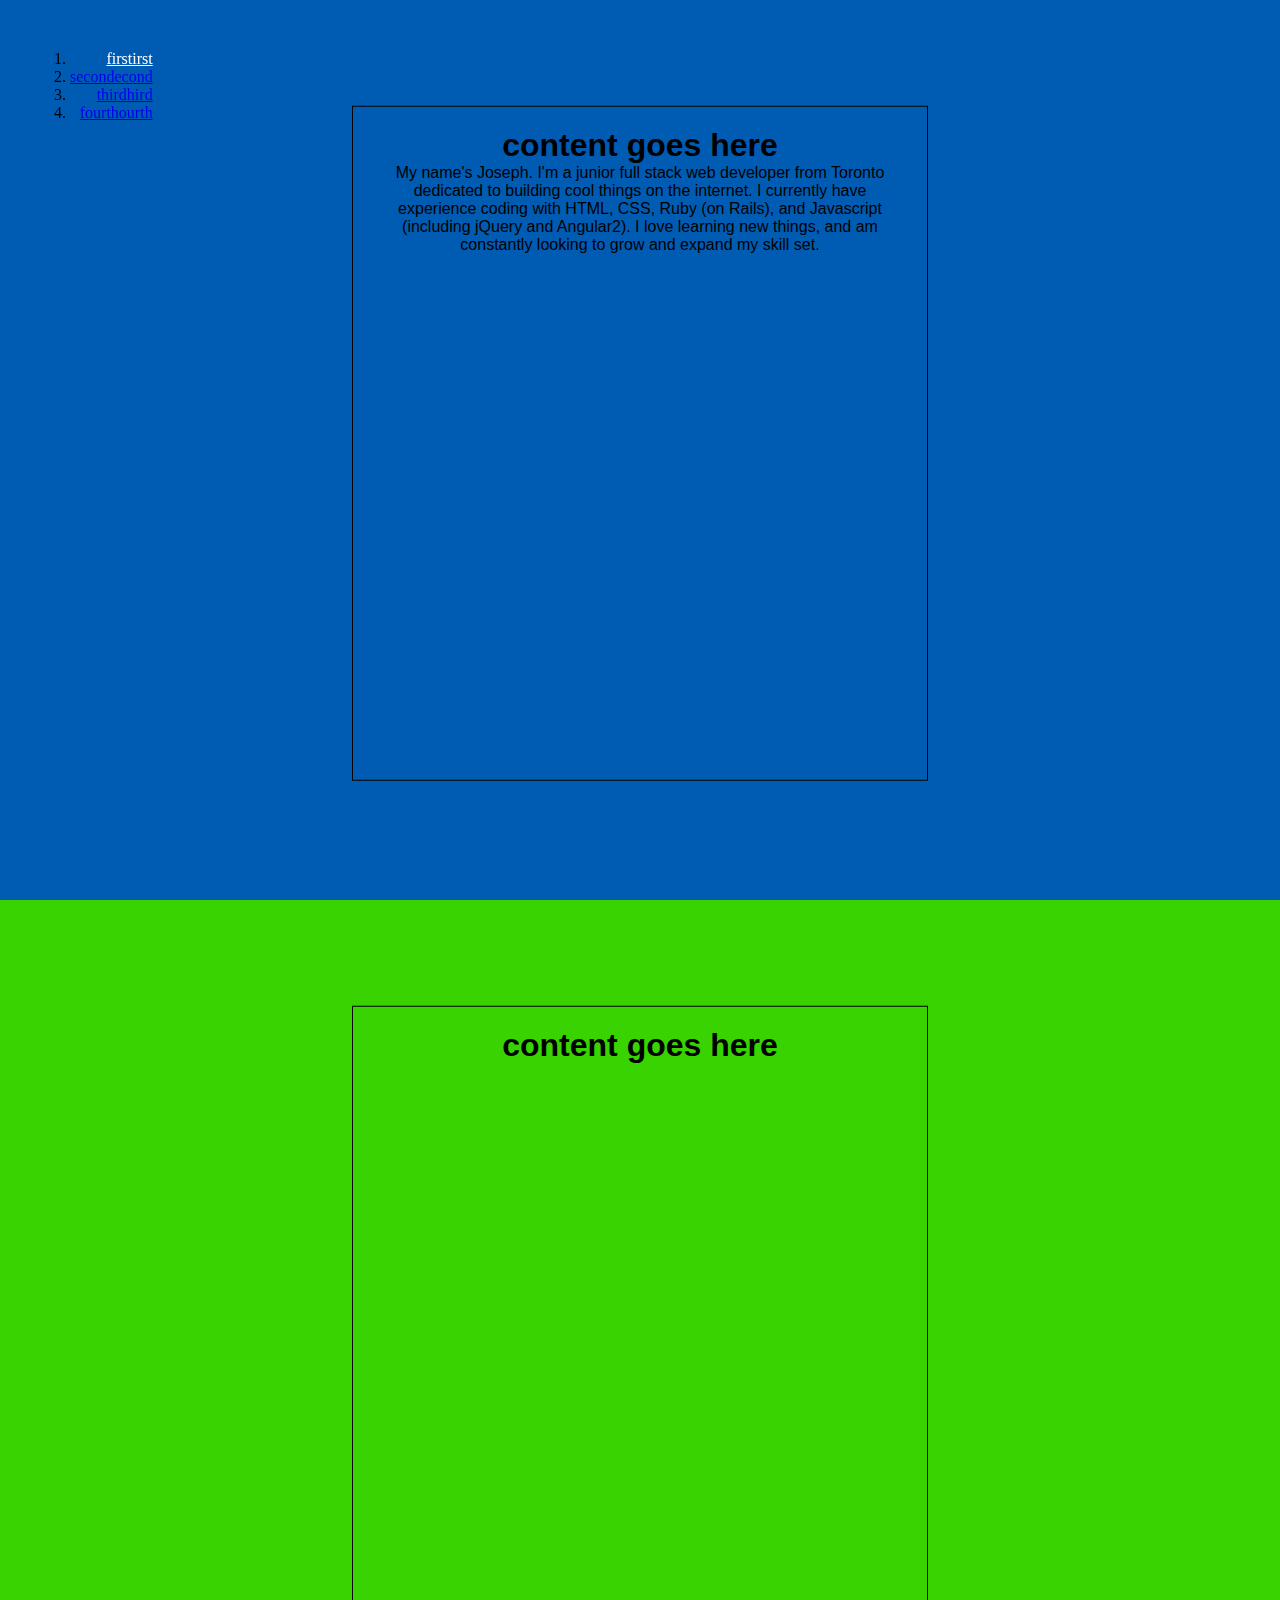
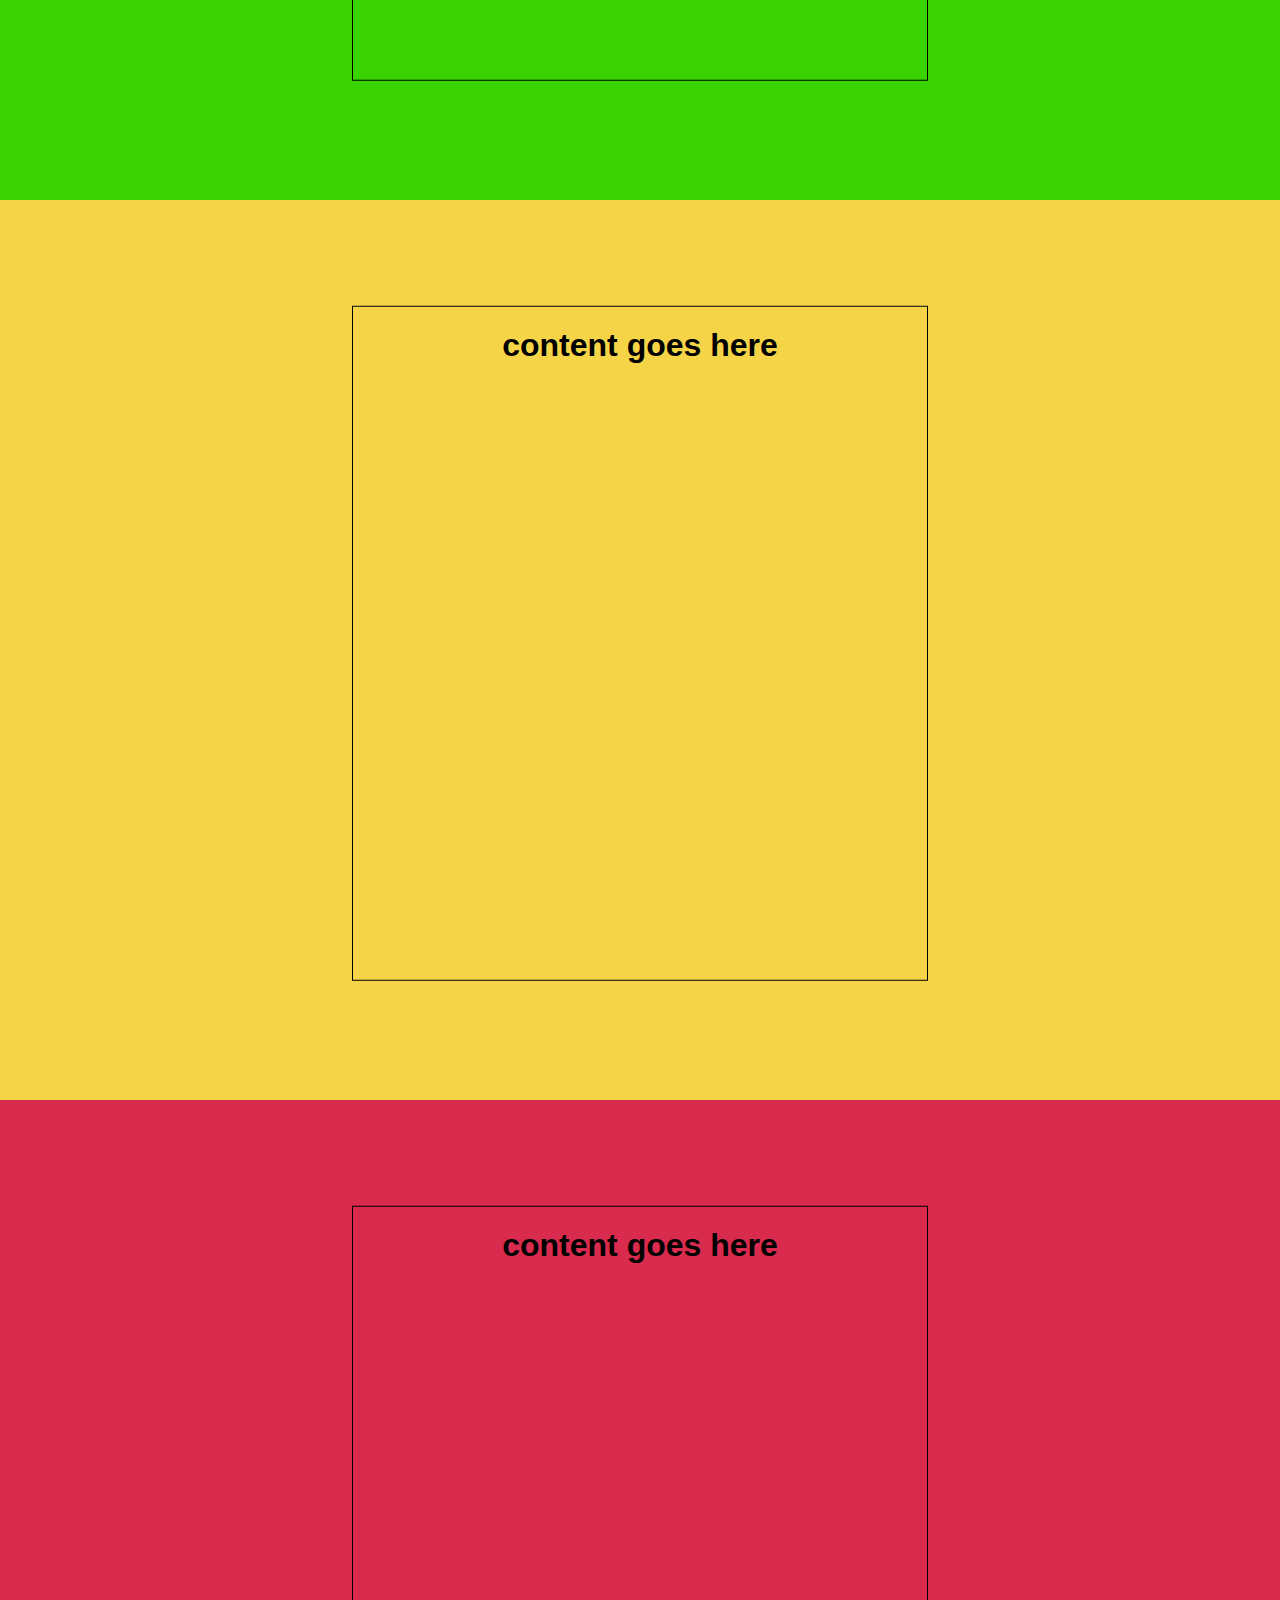
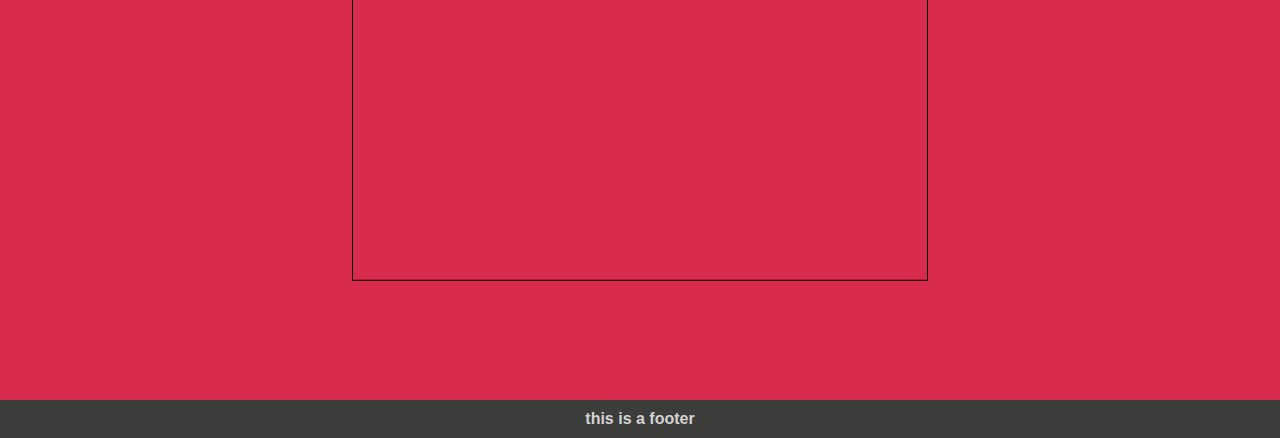
==== index.html @ a1a6be88 "redid menu function, html structure" ====
<!DOCTYPE html>
<html>
  <head>
    <meta charset="utf-8">
    <link rel="stylesheet" type="text/css" href="index.css">
    <script src="https://ajax.googleapis.com/ajax/libs/jquery/3.2.1/jquery.min.js"></script>
    <script src="jquery.scrollify.min.js"></script>
    <script type="text/javascript" src="index.js"></script>
    <title> Scroller. </title>
  </head>
  <body>

    <div class="section one" data-section-name="first">
      <div class="test">
        <div class="content">
          <h1>content goes here</h1>
          <p>
            My name's Joseph. I'm a junior full stack web developer from Toronto
            dedicated to building cool things on the internet. I currently have experience coding
            with HTML, CSS, Ruby (on Rails), and Javascript (including jQuery and Angular2).
            I love learning new things, and am constantly looking to grow and expand my
            skill set.
          </p>
        </div>
      </div>
    </div>

    <div class="section two" data-section-name="second">
      <div class="test">
        <div class="content">
          <h1>content goes here</h1>
        </div>
      </div>
    </div>

    <div class="section three" data-section-name="third">
      <div class="test">
        <div class="content">
          <h1>content goes here</h1>
        </div>
      </div>
    </div>

    <div class="section four" data-section-name="fourth">
      <div class="test">
        <div class="content">
          <h1>content goes here</h1>
        </div>
      </div>
    </div>

    <div class="footer">
      <h1> this is a footer </h1>
    </div>

  </body>
</html>
---- index.css ----
* {
  margin: 0px;
}

/* ========== MENU STYLES ========== */

.menu {
  position: fixed;
  top: 50px;
  left: 30px; 
  text-align: right;
  z-index: 10;
}

/* ========== SECTION STYLES ========== */

.test {
  position: relative;
  height: 100%;
  width: 45%;
  margin: 0 auto;
  text-align: center;
}

.one {
  background: #005CB2;
}

.two {
  background: #38D300;
}

.three {
  background: #F5D547;
}

.four {
  background: #D82B4E;
}

.active {
  color: white;
}

/* ========== CONTENT STYLES ========== */

.content {
  position: absolute;
  top: 47%;
  transform: translateY(-47%);
  box-sizing: border-box;
  padding: 20px;
  margin: auto;
  width: 100%;
  height: 75%;
  font-family: 'Arial';
  border: 1px solid black;
}

/* ========== FOOTER STYLES ========== */

.footer {
  padding: 10px;
  text-align: center;
  font-family: 'Arial';
  font-size: 8px;
  color: lightgrey;
  background: #3C3C3B;
}
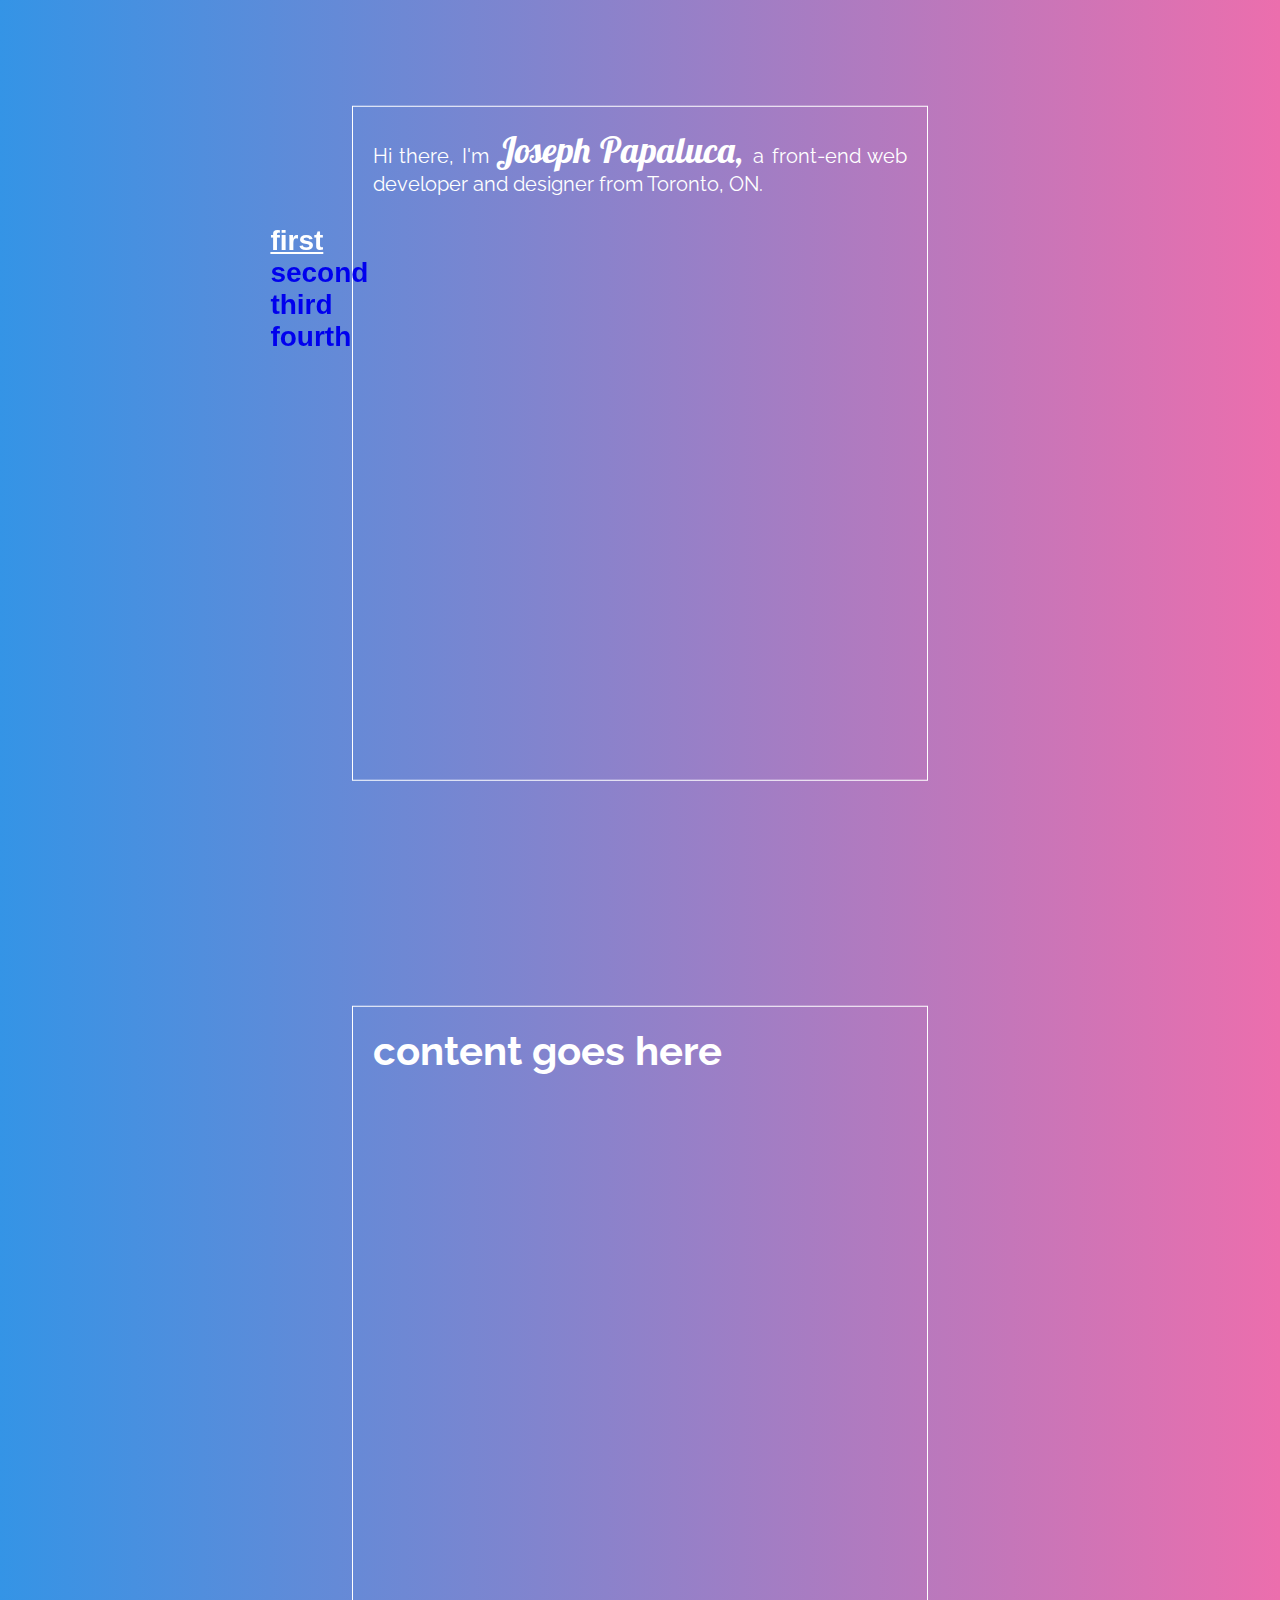
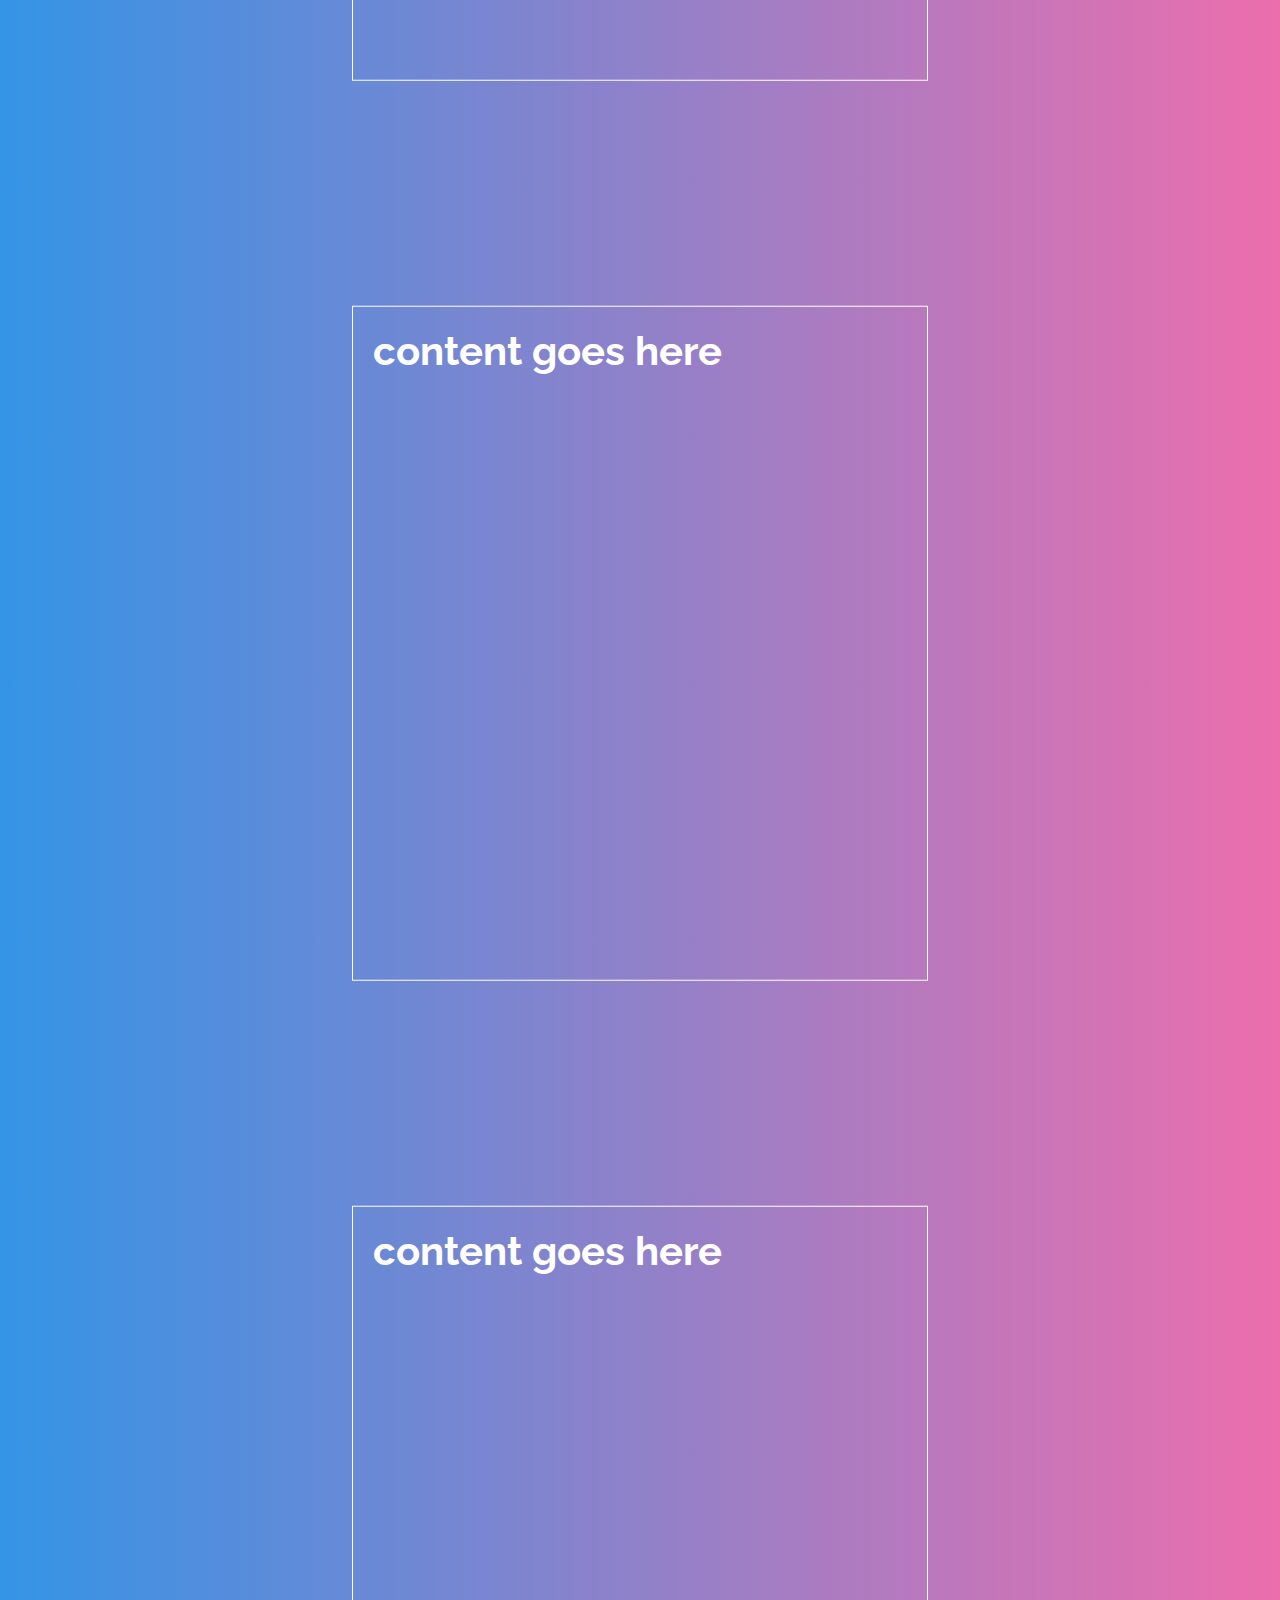
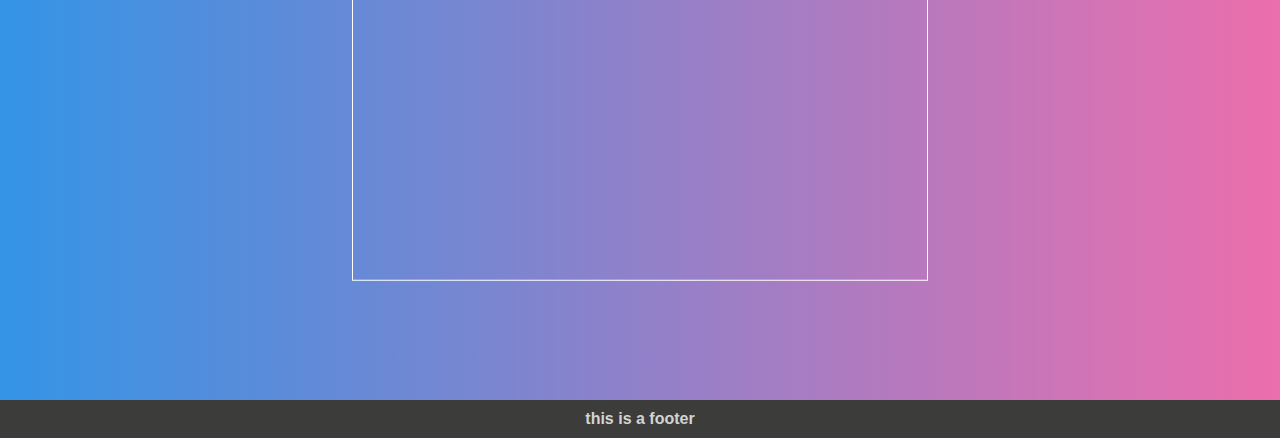
==== commit ec64deb1: "finished basic layout for fullscreen" ====
--- a/index.html
+++ b/index.html
@@ -3,6 +3,7 @@
   <head>
     <meta charset="utf-8">
     <link rel="stylesheet" type="text/css" href="index.css">
+    <link href="https://fonts.googleapis.com/css?family=Lobster|Raleway" rel="stylesheet">
     <script src="https://ajax.googleapis.com/ajax/libs/jquery/3.2.1/jquery.min.js"></script>
     <script src="jquery.scrollify.min.js"></script>
     <script type="text/javascript" src="index.js"></script>
@@ -13,14 +14,18 @@
     <div class="section one" data-section-name="first">
       <div class="test">
         <div class="content">
-          <h1>content goes here</h1>
+          <p>
+            Hi there, I'm <span class="keyword"> Joseph Papaluca, </span> a front-end
+            web developer and designer from Toronto, ON.
+          </p>
+          <!-- <h1>content goes here</h1>
           <p>
             My name's Joseph. I'm a junior full stack web developer from Toronto
             dedicated to building cool things on the internet. I currently have experience coding
             with HTML, CSS, Ruby (on Rails), and Javascript (including jQuery and Angular2).
             I love learning new things, and am constantly looking to grow and expand my
             skill set.
-          </p>
+          </p> -->
         </div>
       </div>
     </div>
--- a/index.css
+++ b/index.css
@@ -1,18 +1,35 @@
 * {
   margin: 0px;
+}
+
+* > a:visited {
+  color: white;
 }
 
 /* ========== MENU STYLES ========== */
 
 .menu {
   position: fixed;
-  top: 50px;
-  left: 30px; 
-  text-align: right;
+  top: 25%;
+  left: 18%;
   z-index: 10;
+  list-style-type: none;
+  text-decoration: none;
+  font-family: 'Arial';
+  color: white;
+  font-size: 28px;
+  font-weight: bold;
+}
+
+.nav {
+  text-decoration: none;
 }
 
 /* ========== SECTION STYLES ========== */
+
+.section {
+  background: linear-gradient(to right, #3494e6, #ec6ead);
+}
 
 .test {
   position: relative;
@@ -22,25 +39,12 @@
   text-align: center;
 }
 
-.one {
-  background: #005CB2;
+.active {
+  text-decoration: underline;
+  color: white;
 }
 
-.two {
-  background: #38D300;
-}
 
-.three {
-  background: #F5D547;
-}
-
-.four {
-  background: #D82B4E;
-}
-
-.active {
-  color: white;
-}
 
 /* ========== CONTENT STYLES ========== */
 
@@ -53,8 +57,18 @@
   margin: auto;
   width: 100%;
   height: 75%;
-  font-family: 'Arial';
-  border: 1px solid black;
+  text-align: justify;
+  font-family: 'Raleway';
+  font-size: 20px;
+  color: white;
+
+  border: 1px solid white;
+}
+
+.keyword {
+  font-family: 'Lobster', cursive;
+  font-size: 36px;
+  color: white;
 }
 
 /* ========== FOOTER STYLES ========== */
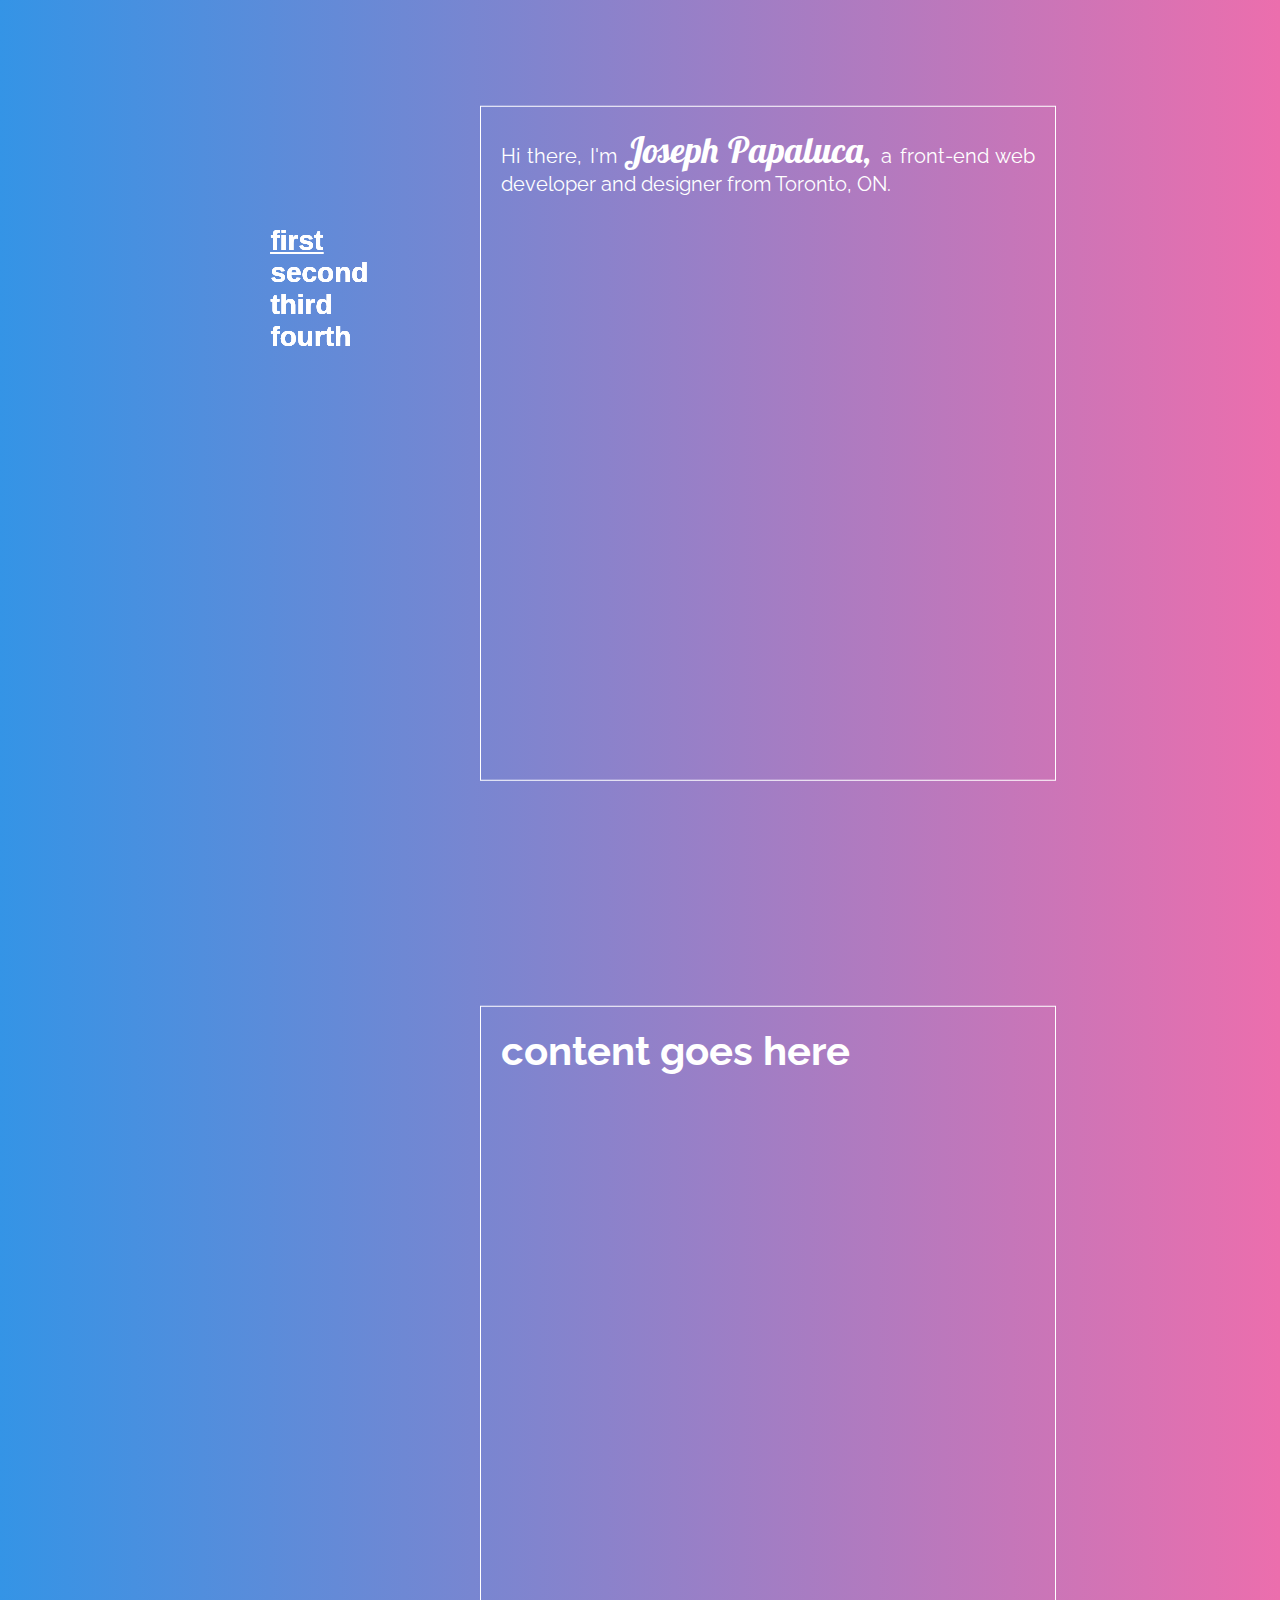
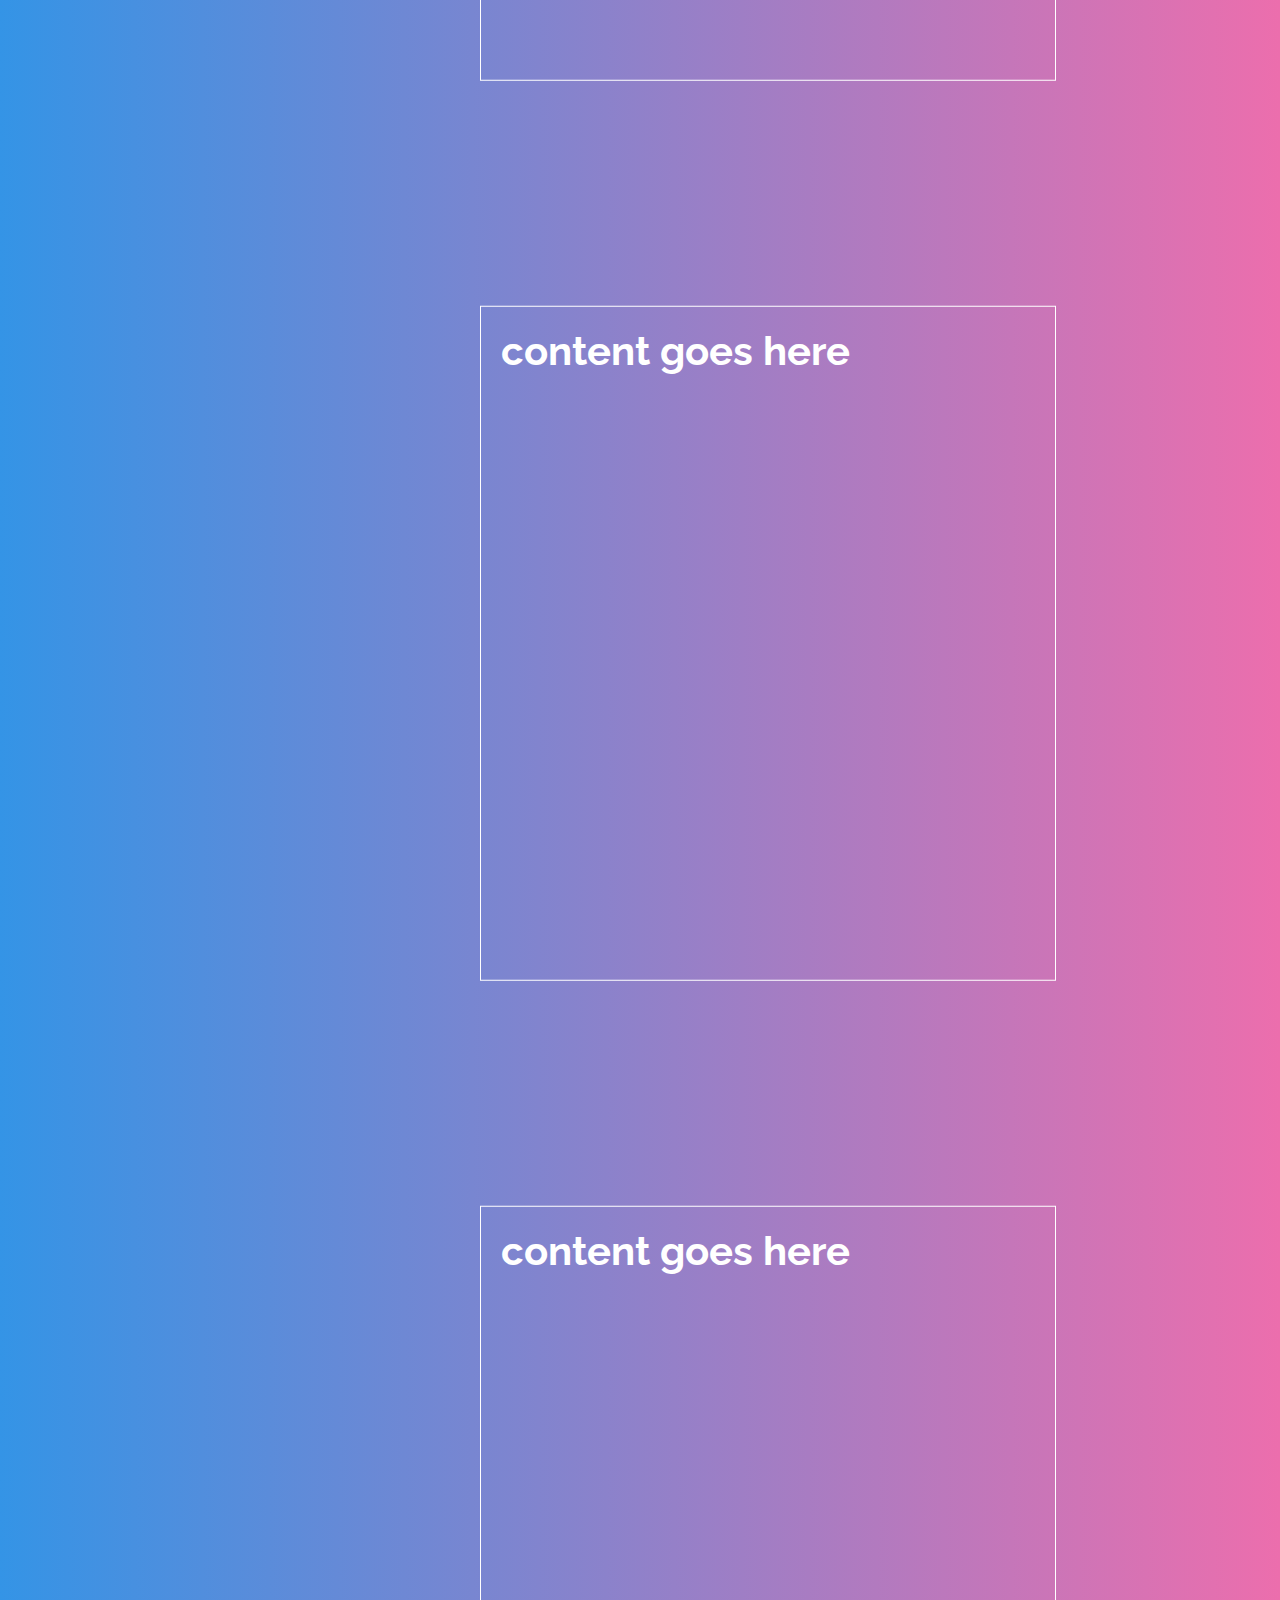
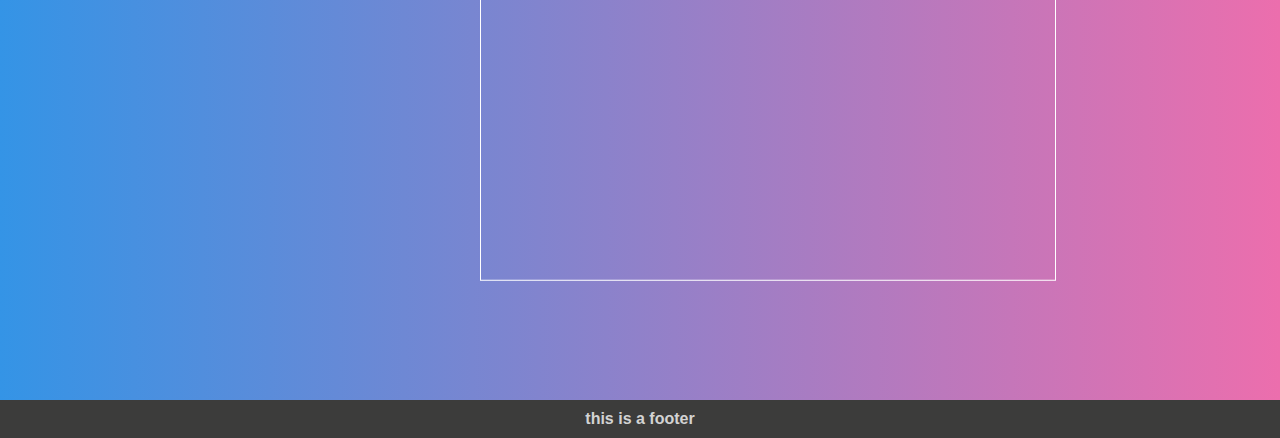
==== commit 74daef1d: "restructured containers for responsive design purposes" ====
--- a/index.html
+++ b/index.html
@@ -1,62 +1,66 @@
-<!DOCTYPE html>
-<html>
-  <head>
-    <meta charset="utf-8">
-    <link rel="stylesheet" type="text/css" href="index.css">
-    <link href="https://fonts.googleapis.com/css?family=Lobster|Raleway" rel="stylesheet">
-    <script src="https://ajax.googleapis.com/ajax/libs/jquery/3.2.1/jquery.min.js"></script>
-    <script src="jquery.scrollify.min.js"></script>
-    <script type="text/javascript" src="index.js"></script>
-    <title> Scroller. </title>
-  </head>
-  <body>
-
-    <div class="section one" data-section-name="first">
-      <div class="test">
-        <div class="content">
-          <p>
-            Hi there, I'm <span class="keyword"> Joseph Papaluca, </span> a front-end
-            web developer and designer from Toronto, ON.
-          </p>
-          <!-- <h1>content goes here</h1>
-          <p>
-            My name's Joseph. I'm a junior full stack web developer from Toronto
-            dedicated to building cool things on the internet. I currently have experience coding
-            with HTML, CSS, Ruby (on Rails), and Javascript (including jQuery and Angular2).
-            I love learning new things, and am constantly looking to grow and expand my
-            skill set.
-          </p> -->
-        </div>
-      </div>
-    </div>
-
-    <div class="section two" data-section-name="second">
-      <div class="test">
-        <div class="content">
-          <h1>content goes here</h1>
-        </div>
-      </div>
-    </div>
-
-    <div class="section three" data-section-name="third">
-      <div class="test">
-        <div class="content">
-          <h1>content goes here</h1>
-        </div>
-      </div>
-    </div>
-
-    <div class="section four" data-section-name="fourth">
-      <div class="test">
-        <div class="content">
-          <h1>content goes here</h1>
-        </div>
-      </div>
-    </div>
-
-    <div class="footer">
-      <h1> this is a footer </h1>
-    </div>
-
-  </body>
-</html>
+<!DOCTYPE html>
+<html>
+  <head>
+    <meta charset="utf-8">
+    <link rel="stylesheet" type="text/css" href="index.css">
+    <link href="https://fonts.googleapis.com/css?family=Lobster|Raleway" rel="stylesheet">
+    <script src="https://ajax.googleapis.com/ajax/libs/jquery/3.2.1/jquery.min.js"></script>
+    <script src="jquery.scrollify.min.js"></script>
+    <script type="text/javascript" src="index.js"></script>
+    <title> Scroller. </title>
+  </head>
+  <body>
+
+    <div class="section one" data-section-name="first">
+      <div class="left"></div>
+      <div class="test">
+        <div class="content">
+          <p>
+            Hi there, I'm <span class="keyword"> Joseph Papaluca, </span> a front-end
+            web developer and designer from Toronto, ON.
+          </p>
+          <!-- <h1>content goes here</h1>
+          <p>
+            My name's Joseph. I'm a junior full stack web developer from Toronto
+            dedicated to building cool things on the internet. I currently have experience coding
+            with HTML, CSS, Ruby (on Rails), and Javascript (including jQuery and Angular2).
+            I love learning new things, and am constantly looking to grow and expand my
+            skill set.
+          </p> -->
+        </div>
+      </div>
+    </div>
+
+    <div class="section two" data-section-name="second">
+      <div class="left"></div>
+      <div class="test">
+        <div class="content">
+          <h1>content goes here</h1>
+        </div>
+      </div>
+    </div>
+
+    <div class="section three" data-section-name="third">
+      <div class="left"></div>
+      <div class="test">
+        <div class="content">
+          <h1>content goes here</h1>
+        </div>
+      </div>
+    </div>
+
+    <div class="section four" data-section-name="fourth">
+      <div class="left"></div>
+      <div class="test">
+        <div class="content">
+          <h1>content goes here</h1>
+        </div>
+      </div>
+    </div>
+
+    <div class="footer">
+      <h1> this is a footer </h1>
+    </div>
+
+  </body>
+</html>
--- a/index.css
+++ b/index.css
@@ -1,83 +1,91 @@
-* {
-  margin: 0px;
-}
+* {
+  margin: 0px;
+}
+
+* > a, a:active, a:visited {
+  color: white;
+}
+
+/* ========== MENU STYLES ========== */
+
+.menu {
+  position: fixed;
+  top: 25%;
+  left: 18%;
+  z-index: 10;
+  list-style-type: none;
+  text-decoration: none;
+  font-family: 'Arial';
+  color: white;
+  font-size: 28px;
+  font-weight: bold;
+}
+
+.nav {
+  text-decoration: none;
+}
+
+/* ========== SECTION STYLES ========== */
+
+.section {
+  display: flex;
+  background: linear-gradient(to right, #3494e6, #ec6ead);
+}
+
+.left {
+  display: inline-block;
+  height: 100%;
+  width: 20%;
+}
 
-* > a:visited {
-  color: white;
-}
-
-/* ========== MENU STYLES ========== */
-
-.menu {
-  position: fixed;
-  top: 25%;
-  left: 18%;
-  z-index: 10;
-  list-style-type: none;
-  text-decoration: none;
-  font-family: 'Arial';
-  color: white;
-  font-size: 28px;
-  font-weight: bold;
-}
-
-.nav {
-  text-decoration: none;
-}
-
-/* ========== SECTION STYLES ========== */
-
-.section {
-  background: linear-gradient(to right, #3494e6, #ec6ead);
-}
-
-.test {
-  position: relative;
-  height: 100%;
-  width: 45%;
-  margin: 0 auto;
-  text-align: center;
-}
-
-.active {
-  text-decoration: underline;
-  color: white;
-}
-
-
-
-/* ========== CONTENT STYLES ========== */
-
-.content {
-  position: absolute;
-  top: 47%;
-  transform: translateY(-47%);
-  box-sizing: border-box;
-  padding: 20px;
-  margin: auto;
-  width: 100%;
-  height: 75%;
-  text-align: justify;
-  font-family: 'Raleway';
-  font-size: 20px;
-  color: white;
-
-  border: 1px solid white;
-}
-
-.keyword {
-  font-family: 'Lobster', cursive;
-  font-size: 36px;
-  color: white;
-}
-
-/* ========== FOOTER STYLES ========== */
-
-.footer {
-  padding: 10px;
-  text-align: center;
-  font-family: 'Arial';
-  font-size: 8px;
-  color: lightgrey;
-  background: #3C3C3B;
-}
+.test {
+  position: relative;
+  display: inline-block;
+  height: 100%;
+  width: 45%;
+  margin: 0 auto;
+  text-align: center;
+}
+
+.active {
+  text-decoration: underline;
+  color: white;
+}
+
+
+
+/* ========== CONTENT STYLES ========== */
+
+.content {
+  position: absolute;
+  top: 47%;
+  transform: translateY(-47%);
+  box-sizing: border-box;
+  padding: 20px;
+  margin: auto;
+  width: 100%;
+  height: 75%;
+  text-align: justify;
+  font-family: 'Raleway';
+  font-size: 20px;
+  color: white;
+
+  border: 1px solid white;
+}
+
+.keyword {
+  font-family: 'Lobster', cursive;
+  font-size: 36px;
+  color: white;
+}
+
+/* ========== FOOTER STYLES ========== */
+
+.footer {
+  padding: 10px;
+  text-align: center;
+  font-family: 'Arial';
+  font-size: 8px;
+  color: lightgrey;
+  background: #3C3C3B;
+}
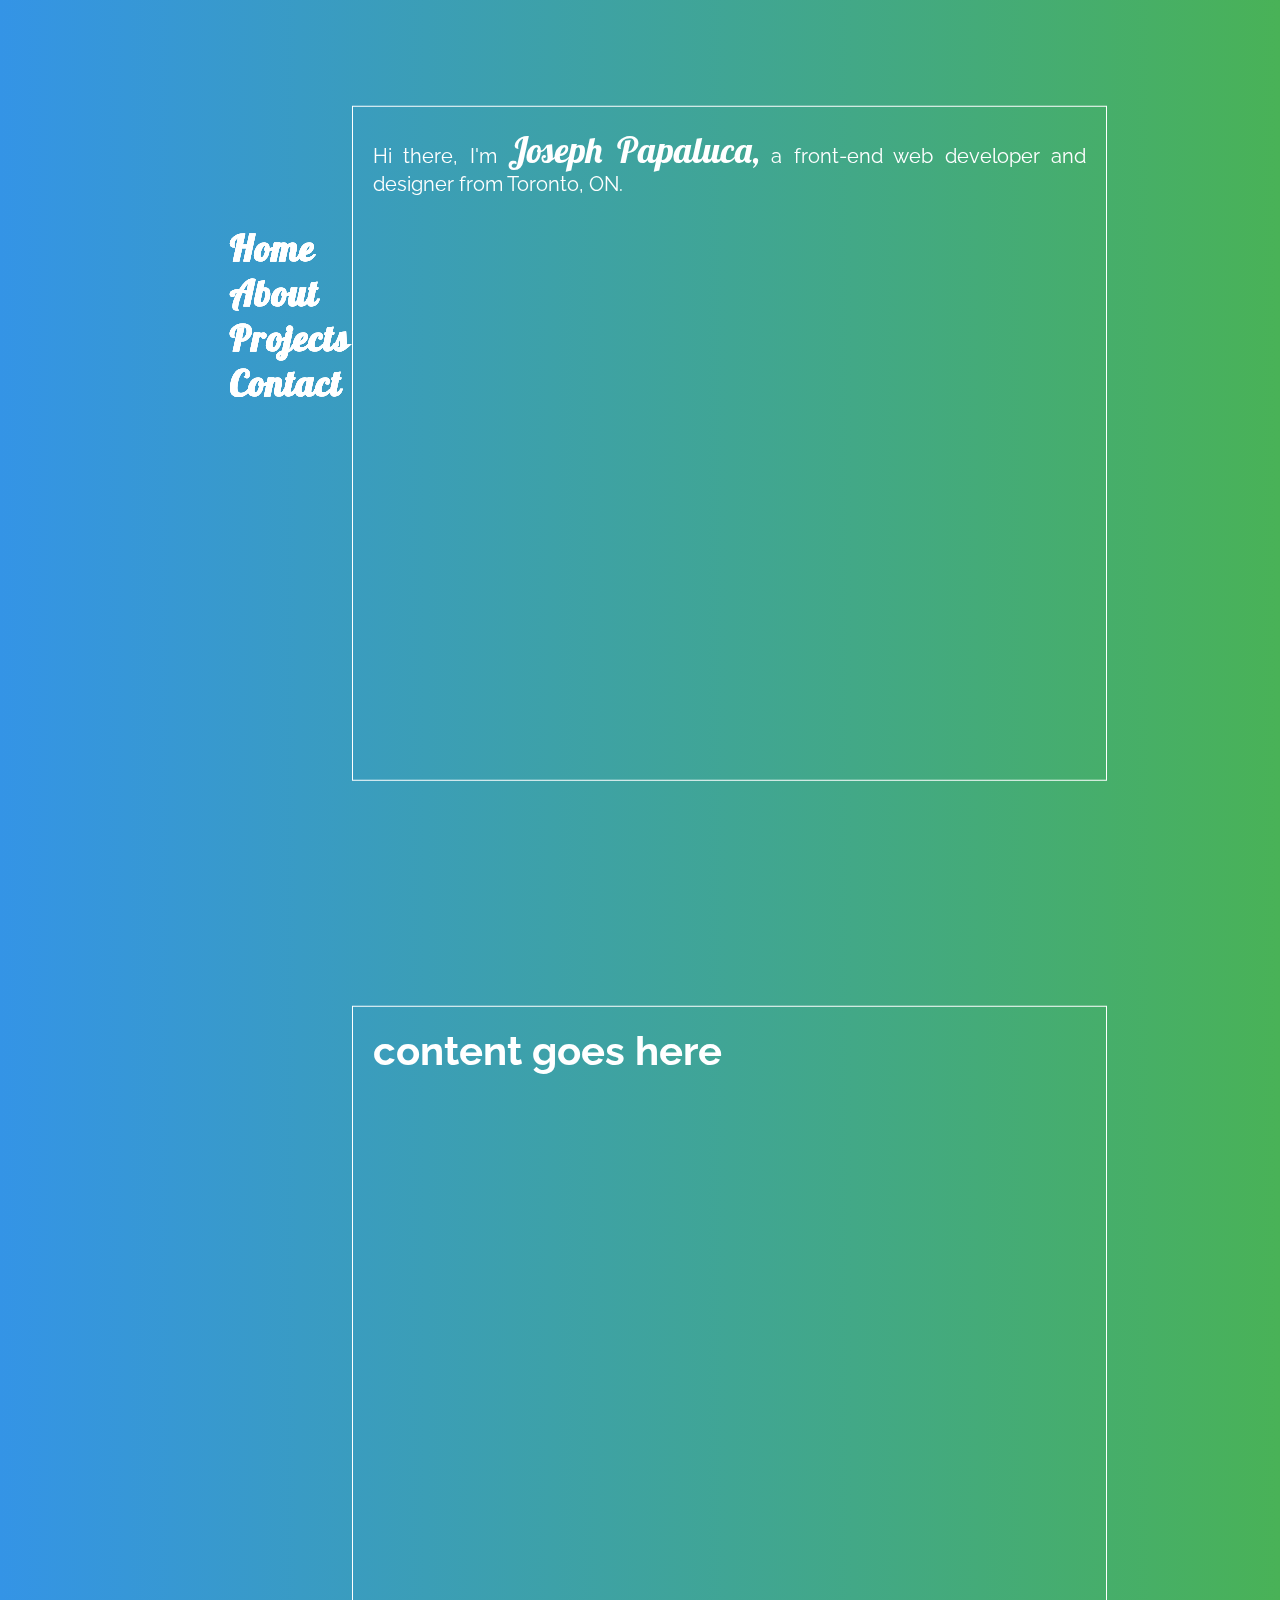
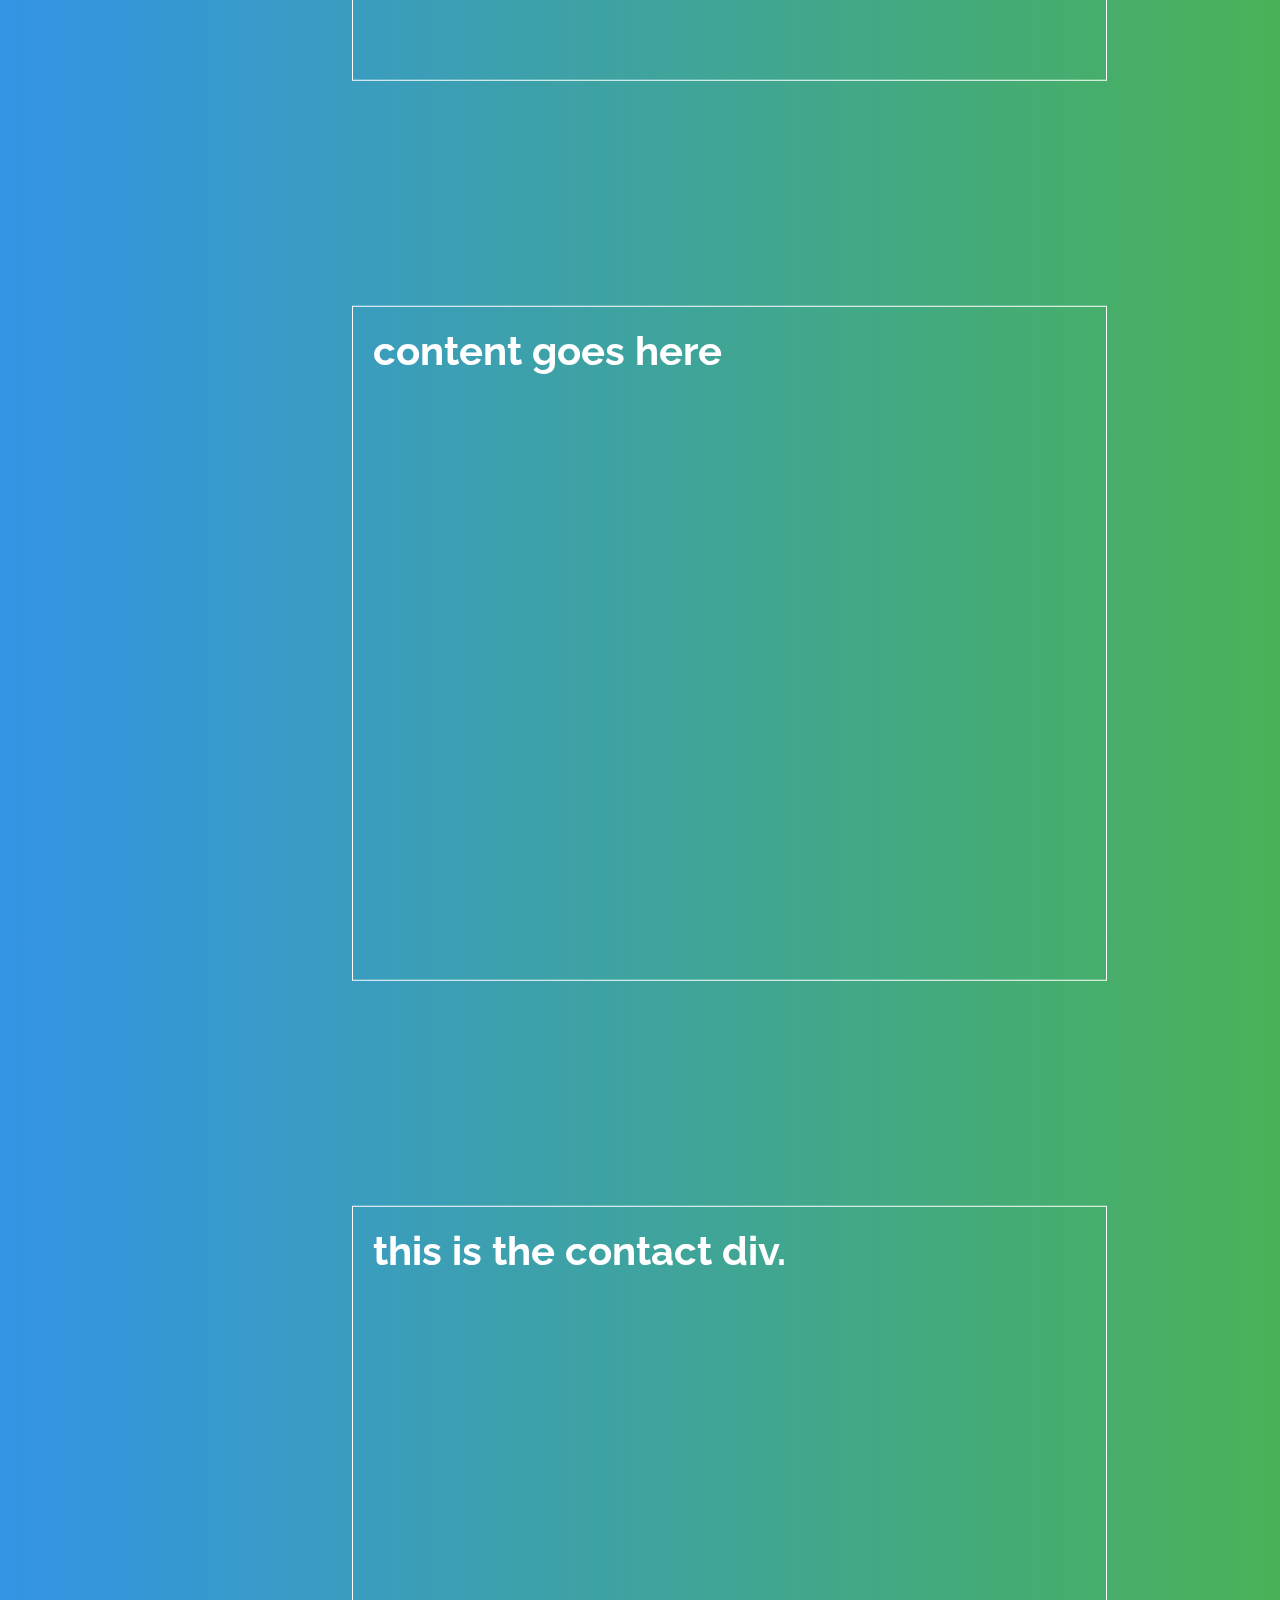
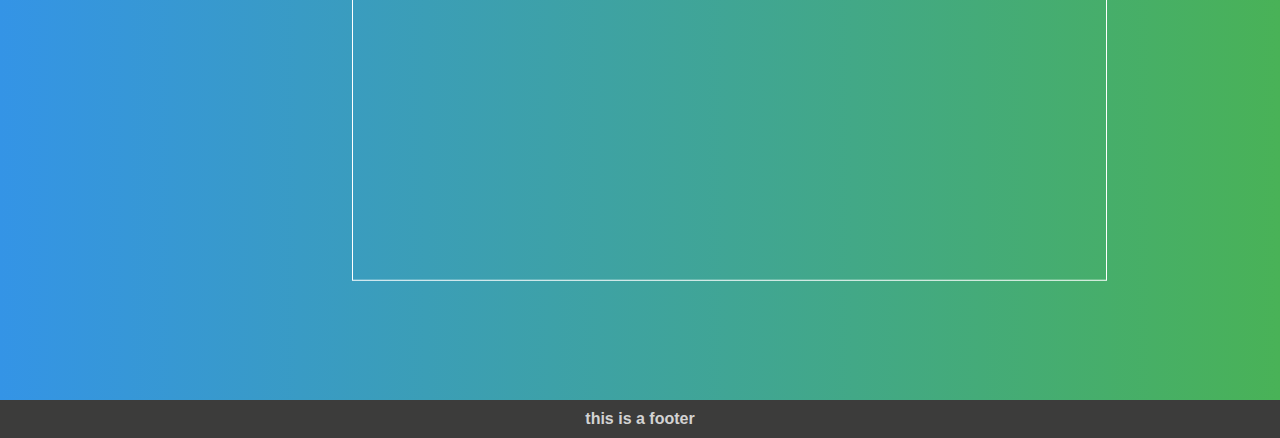
==== commit 68b4f5cc: "mobile layout figureed out" ====
--- a/index.html
+++ b/index.html
@@ -1,7 +1,8 @@
 <!DOCTYPE html>
 <html>
   <head>
-    <meta charset="utf-8">
+    <meta charset="utf-8">
+    <meta name="viewport" content="width=device-width, initial-scale=1.0">
     <link rel="stylesheet" type="text/css" href="index.css">
     <link href="https://fonts.googleapis.com/css?family=Lobster|Raleway" rel="stylesheet">
     <script src="https://ajax.googleapis.com/ajax/libs/jquery/3.2.1/jquery.min.js"></script>
@@ -11,27 +12,19 @@
   </head>
   <body>
 
-    <div class="section one" data-section-name="first">
+    <div class="section one" data-section-name="Home">
       <div class="left"></div>
       <div class="test">
         <div class="content">
           <p>
-            Hi there, I'm <span class="keyword"> Joseph Papaluca, </span> a front-end
+            Hi there, I'm <span class="keyword">Joseph Papaluca,</span> a front-end
             web developer and designer from Toronto, ON.
           </p>
-          <!-- <h1>content goes here</h1>
-          <p>
-            My name's Joseph. I'm a junior full stack web developer from Toronto
-            dedicated to building cool things on the internet. I currently have experience coding
-            with HTML, CSS, Ruby (on Rails), and Javascript (including jQuery and Angular2).
-            I love learning new things, and am constantly looking to grow and expand my
-            skill set.
-          </p> -->
         </div>
       </div>
     </div>
 
-    <div class="section two" data-section-name="second">
+    <div class="section two" data-section-name="About">
       <div class="left"></div>
       <div class="test">
         <div class="content">
@@ -40,7 +33,7 @@
       </div>
     </div>
 
-    <div class="section three" data-section-name="third">
+    <div class="section three" data-section-name="Projects">
       <div class="left"></div>
       <div class="test">
         <div class="content">
@@ -49,11 +42,11 @@
       </div>
     </div>
 
-    <div class="section four" data-section-name="fourth">
+    <div class="section four" data-section-name="Contact">
       <div class="left"></div>
       <div class="test">
         <div class="content">
-          <h1>content goes here</h1>
+          <h1>this is the contact div.</h1>
         </div>
       </div>
     </div>
--- a/index.css
+++ b/index.css
@@ -1,43 +1,31 @@
+/* ========== GLOBAL STYLES ========== */
 * {
   margin: 0px;
+  padding: 0px;
 }
 
 * > a, a:active, a:visited {
   color: white;
 }
 
-/* ========== MENU STYLES ========== */
-
-.menu {
-  position: fixed;
-  top: 25%;
-  left: 18%;
-  z-index: 10;
-  list-style-type: none;
-  text-decoration: none;
-  font-family: 'Arial';
-  color: white;
-  font-size: 28px;
-  font-weight: bold;
-}
-
-.nav {
-  text-decoration: none;
-}
+/* ==================== FULL SCREEN ====================== */
+/* ======================================================= */
 
 /* ========== SECTION STYLES ========== */
-
 .section {
   display: flex;
-  background: linear-gradient(to right, #3494e6, #ec6ead);
+  background: linear-gradient(to right, #3494e6, #49b257);
 }
 
 .left {
+  position: fixed;
+  top: 0px;
+  left: 0px;
   display: inline-block;
   height: 100%;
   width: 20%;
 }
-
+
 .test {
   position: relative;
   display: inline-block;
@@ -52,7 +40,24 @@
   color: white;
 }
 
+/* ========== MENU STYLES ========== */
+.menu {
+  position: fixed;
+  top: 25%;
+  left: 18%;
+  z-index: 10;
+  list-style-type: none;
+  text-decoration: none;
+  font-family: 'Lobster', cursive;
+  color: white;
+  font-size: 36px;
+  letter-spacing: 1px;
+  font-weight: bold;
+}
 
+.nav {
+  text-decoration: none;
+}
 
 /* ========== CONTENT STYLES ========== */
 
@@ -63,7 +68,7 @@
   box-sizing: border-box;
   padding: 20px;
   margin: auto;
-  width: 100%;
+  width: 755px;
   height: 75%;
   text-align: justify;
   font-family: 'Raleway';
@@ -89,3 +94,62 @@
   color: lightgrey;
   background: #3C3C3B;
 }
+
+/* ====================== MOBILE STYLES ======================== */
+/* ============================================================= */
+
+@media (max-width: 450px) {
+
+  .section {
+
+  }
+
+  .left {
+    display: block;
+    height: 100px;
+    width: 100%;
+    background: white;
+  }
+
+  .test {
+    display: block;
+    top: 100px;
+    width: 95%;
+    height: 100%;
+  }
+
+  /* ========== MENU STYLES ========== */
+
+  .menu {
+    position: relative;
+    top: 53px;
+    left: 0px;
+    width: 97%;
+    margin: auto;
+    text-align: center;
+  }
+
+  .menu > li {
+    display: inline-block;
+  }
+
+  .nav {
+    display: inline-block;
+    margin: 0px 5px;
+    font-size: 1.5rem;
+  }
+
+  .nav > a, a:active, a:visited {
+    color: #3494e6;
+  }
+
+  /* ========== CONTENT STYLES ========== */
+
+  .content {
+    width: 100%;
+    margin: auto;
+    height: 81%;
+    transform: translateY(-56%);
+  }
+
+}
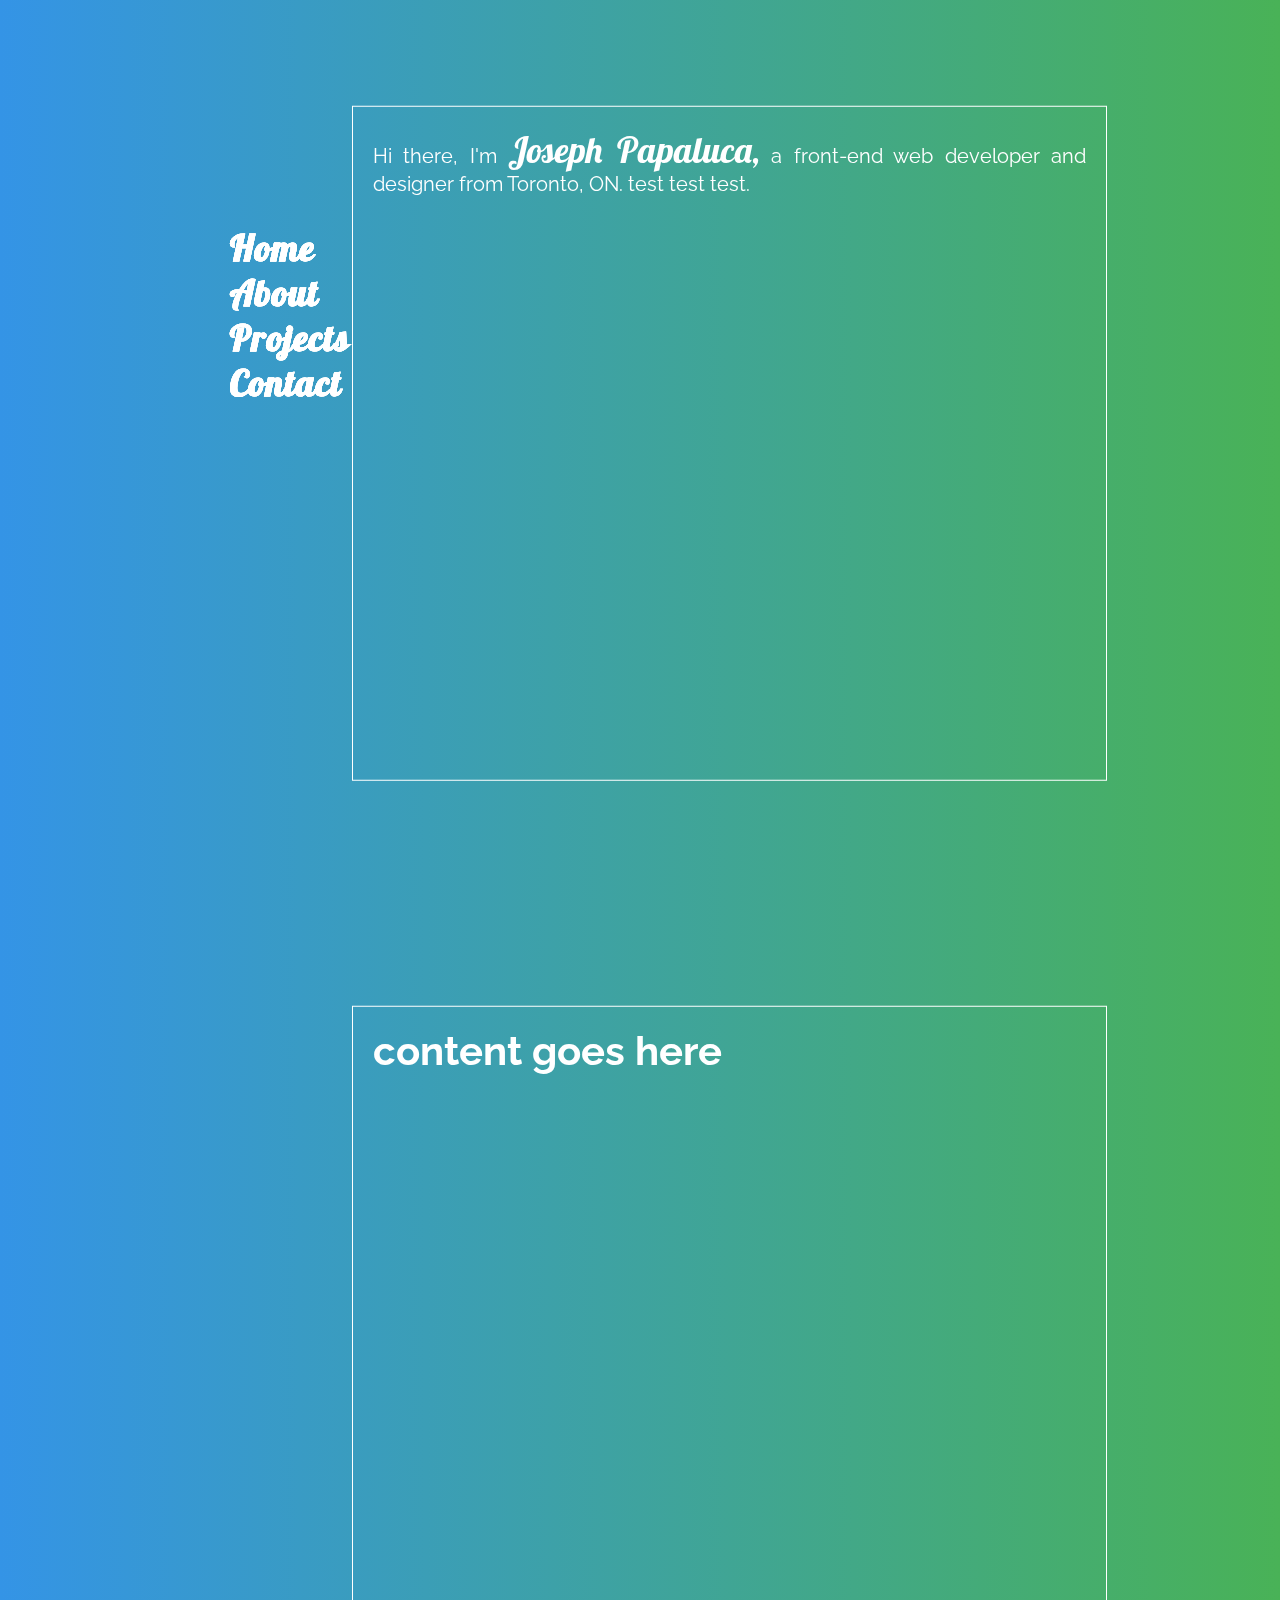
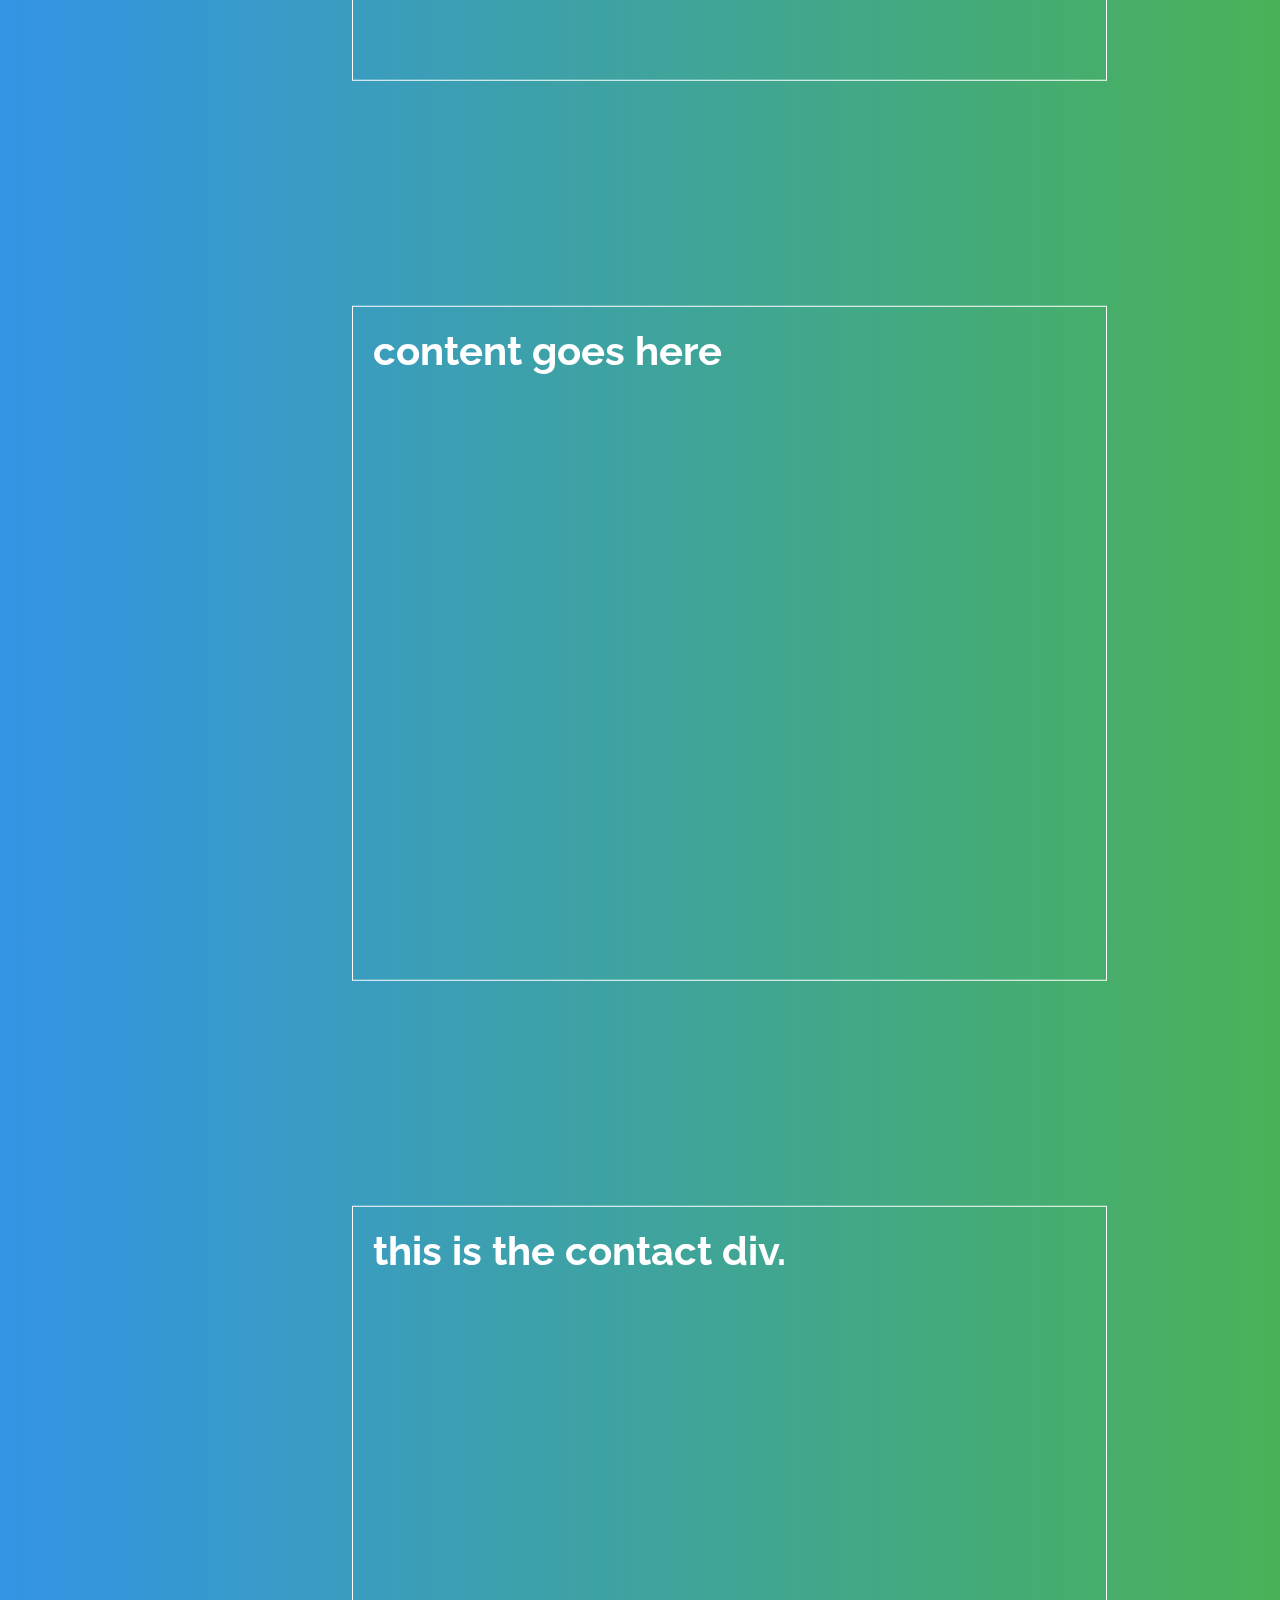
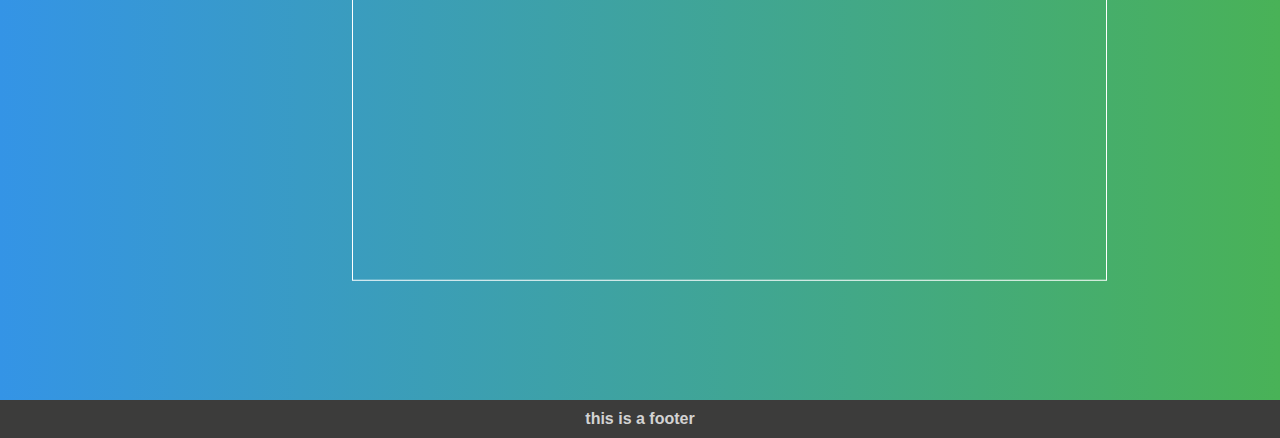
==== commit 1813c165: "test" ====
--- a/index.html
+++ b/index.html
@@ -18,7 +18,7 @@
         <div class="content">
           <p>
             Hi there, I'm <span class="keyword">Joseph Papaluca,</span> a front-end
-            web developer and designer from Toronto, ON.
+            web developer and designer from Toronto, ON. test test test.
           </p>
         </div>
       </div>
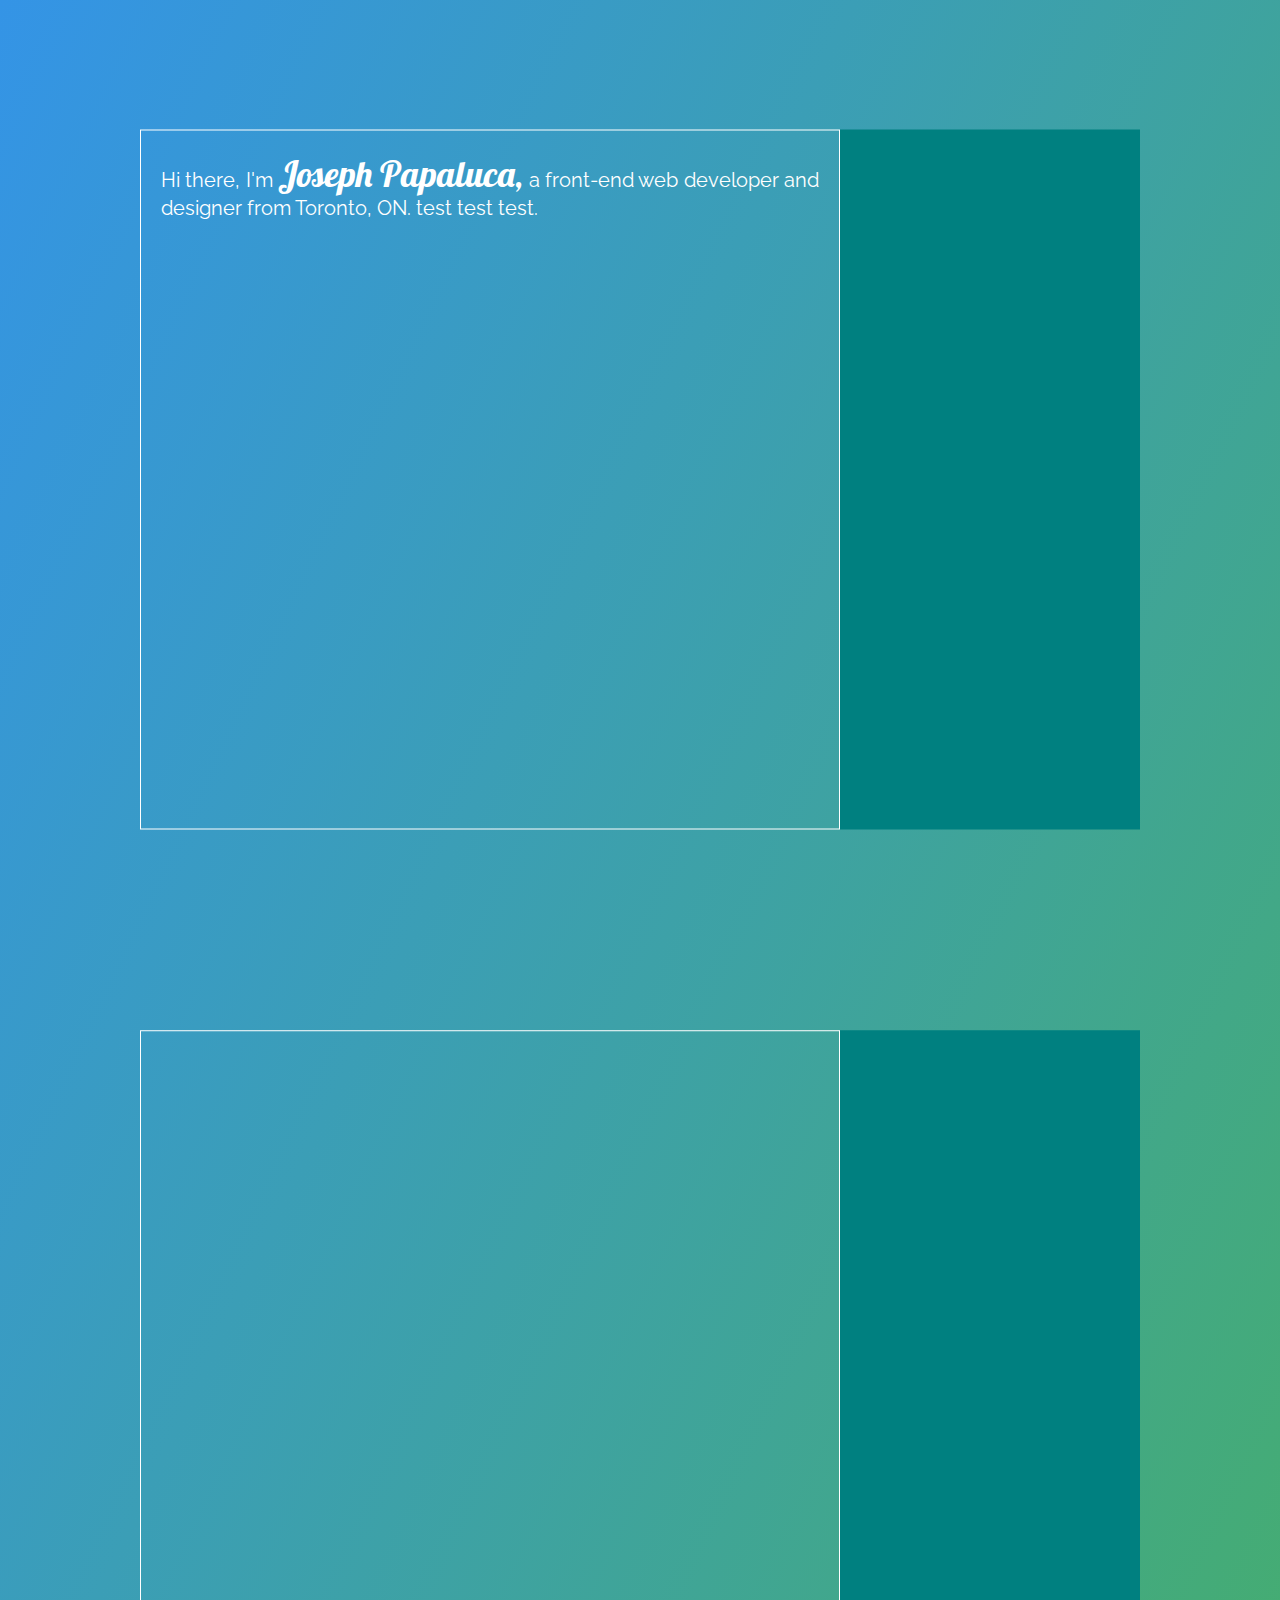
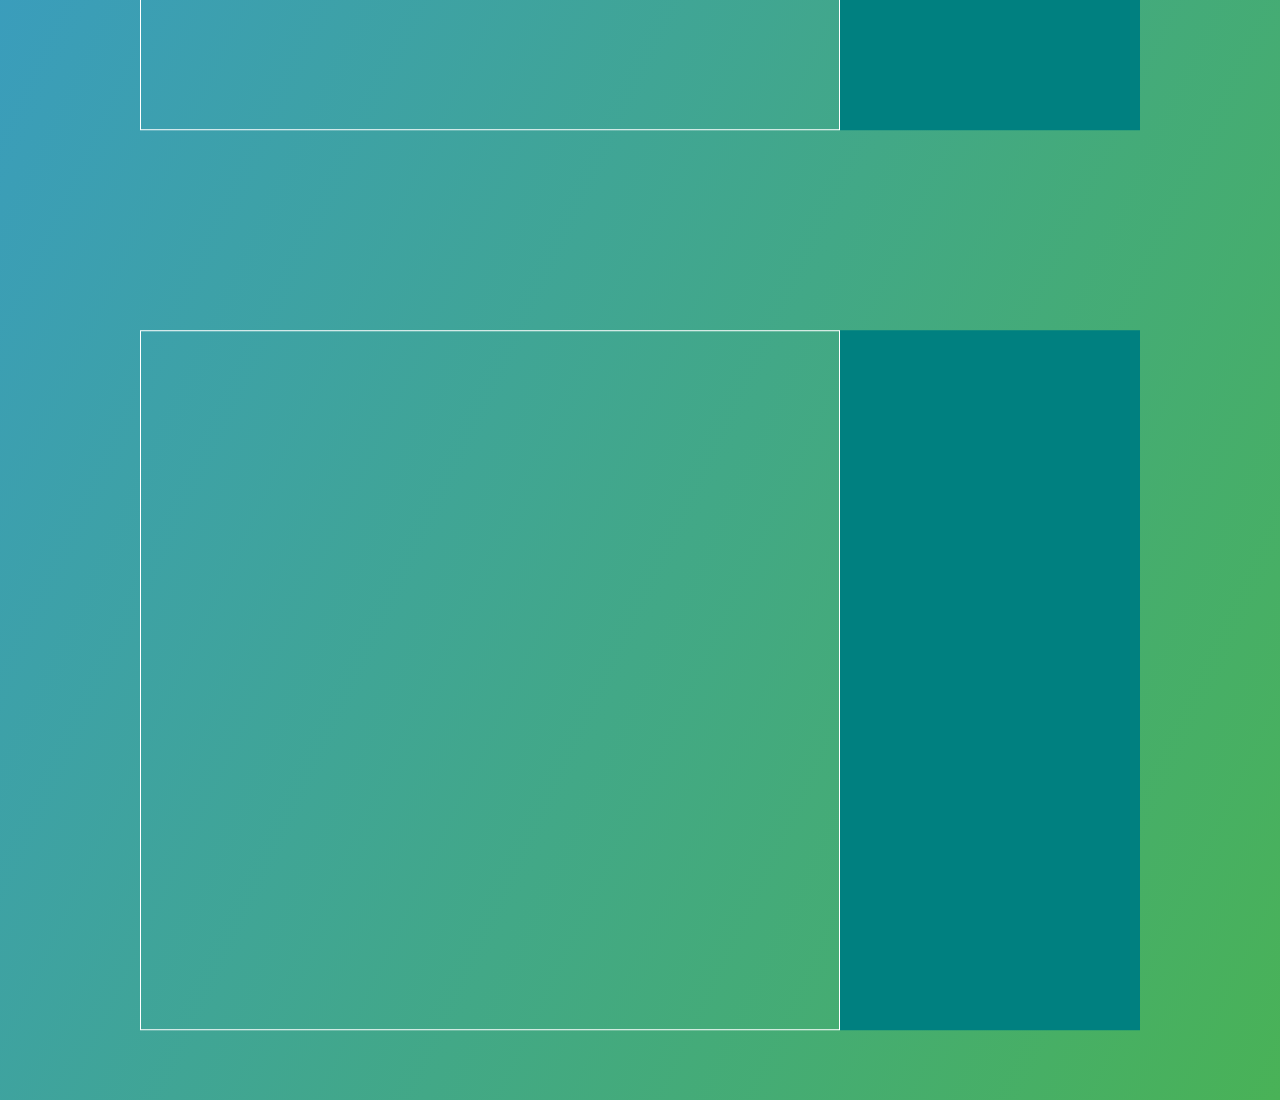
==== commit 7fbabe8d: "restructuring html, css" ====
--- a/index.html
+++ b/index.html
@@ -1,59 +1,96 @@
 <!DOCTYPE html>
 <html>
+
   <head>
+
     <meta charset="utf-8">
     <meta name="viewport" content="width=device-width, initial-scale=1.0">
+
     <link rel="stylesheet" type="text/css" href="index.css">
     <link href="https://fonts.googleapis.com/css?family=Lobster|Raleway" rel="stylesheet">
+
     <script src="https://ajax.googleapis.com/ajax/libs/jquery/3.2.1/jquery.min.js"></script>
     <script src="jquery.scrollify.min.js"></script>
     <script type="text/javascript" src="index.js"></script>
-    <title> Scroller. </title>
+
+    <title> Joseph Papaluca </title>
+
   </head>
+
   <body>
 
-    <div class="section one" data-section-name="Home">
-      <div class="left"></div>
-      <div class="test">
-        <div class="content">
-          <p>
-            Hi there, I'm <span class="keyword">Joseph Papaluca,</span> a front-end
-            web developer and designer from Toronto, ON. test test test.
-          </p>
+    <main>
+
+      <!-- splash -->
+      <section data-section-name="Home">
+
+        <div class="wrapper home">
+
+          <div class="grid-container">
+
+            <article>
+
+              <p>
+                Hi there, I'm <span class="keyword">Joseph Papaluca,</span> a front-end
+                web developer and designer from Toronto, ON. test test test.
+              </p>
+
+            </article>
+
+            <aside>
+
+            </aside>
+
+          </div>
+
         </div>
-      </div>
-    </div>
 
-    <div class="section two" data-section-name="About">
-      <div class="left"></div>
-      <div class="test">
-        <div class="content">
-          <h1>content goes here</h1>
+      </section>
+
+      <!-- portfolio -->
+      <section data-section-name="Portfolio">
+
+        <div class="wrapper portfolio">
+
+          <div class="grid-container">
+
+            <article>
+
+            </article>
+
+            <aside>
+
+            </aside>
+
+          </div>
+
         </div>
-      </div>
-    </div>
 
-    <div class="section three" data-section-name="Projects">
-      <div class="left"></div>
-      <div class="test">
-        <div class="content">
-          <h1>content goes here</h1>
+      </section>
+
+      <!-- about -->
+      <section data-section-name="About">
+
+        <div class="wrapper about">
+
+          <div class="grid-container">
+
+            <article>
+
+            </article>
+
+            <aside>
+
+            </aside>
+
+          </div>
+
         </div>
-      </div>
-    </div>
 
-    <div class="section four" data-section-name="Contact">
-      <div class="left"></div>
-      <div class="test">
-        <div class="content">
-          <h1>this is the contact div.</h1>
-        </div>
-      </div>
-    </div>
+      </section>
 
-    <div class="footer">
-      <h1> this is a footer </h1>
-    </div>
+    </main>
 
   </body>
+
 </html>
--- a/index.css
+++ b/index.css
@@ -1,155 +1,62 @@
-/* ========== GLOBAL STYLES ========== */
-* {
-  margin: 0px;
-  padding: 0px;
-}
-
-* > a, a:active, a:visited {
-  color: white;
-}
-
-/* ==================== FULL SCREEN ====================== */
-/* ======================================================= */
-
-/* ========== SECTION STYLES ========== */
-.section {
-  display: flex;
-  background: linear-gradient(to right, #3494e6, #49b257);
-}
-
-.left {
-  position: fixed;
-  top: 0px;
-  left: 0px;
-  display: inline-block;
-  height: 100%;
-  width: 20%;
-}
-
-.test {
-  position: relative;
-  display: inline-block;
-  height: 100%;
-  width: 45%;
-  margin: 0 auto;
-  text-align: center;
-}
-
-.active {
-  text-decoration: underline;
-  color: white;
-}
-
-/* ========== MENU STYLES ========== */
-.menu {
-  position: fixed;
-  top: 25%;
-  left: 18%;
-  z-index: 10;
-  list-style-type: none;
-  text-decoration: none;
-  font-family: 'Lobster', cursive;
-  color: white;
+/* PADDING/MARGINS RESET: */
+  * { padding: 0; margin: 0; }
+  body { font-family: sans-serif; }
+
+/* GLOBAL STYLES: */
+
+* > a, a:active, a:visited {
+  color: white;
+  text-decoration: none;
+}
+
+/* STRUCTURAL STYLES: */
+
+body {
+  background: linear-gradient(to bottom right, #3494e6, #49b257);
+}
+
+main {
+  height: 100%;
+  width: 1000px;
+  margin: auto;
+}
+
+/* SECTION STYLES: */
+/* grid controls page layout */
+
+.wrapper {
+  transform: translateY(18.5%);
+}
+
+.grid-container {
+  display: inline-grid;
+  grid-template-columns: 700px 300px;
+  grid-auto-rows: minmax(100px, auto);
+}
+
+article {
+  grid-column: 1;
+  grid-row: 1 / 8;
+
+  padding: 20px;
+  border: 1px solid white;
+
+  text-align: justify;
+  font-family: 'Raleway';
+  font-size: 20px;
+  color: white;
+}
+
+.keyword {
+  font-family: 'Lobster', cursive;
   font-size: 36px;
-  letter-spacing: 1px;
-  font-weight: bold;
-}
-
-.nav {
-  text-decoration: none;
-}
-
-/* ========== CONTENT STYLES ========== */
-
-.content {
-  position: absolute;
-  top: 47%;
-  transform: translateY(-47%);
-  box-sizing: border-box;
-  padding: 20px;
-  margin: auto;
-  width: 755px;
-  height: 75%;
-  text-align: justify;
-  font-family: 'Raleway';
-  font-size: 20px;
-  color: white;
-
-  border: 1px solid white;
-}
-
-.keyword {
-  font-family: 'Lobster', cursive;
-  font-size: 36px;
-  color: white;
-}
-
-/* ========== FOOTER STYLES ========== */
-
-.footer {
-  padding: 10px;
-  text-align: center;
-  font-family: 'Arial';
-  font-size: 8px;
-  color: lightgrey;
-  background: #3C3C3B;
-}
-
-/* ====================== MOBILE STYLES ======================== */
-/* ============================================================= */
-
-@media (max-width: 450px) {
-
-  .section {
-
-  }
-
-  .left {
-    display: block;
-    height: 100px;
-    width: 100%;
-    background: white;
-  }
-
-  .test {
-    display: block;
-    top: 100px;
-    width: 95%;
-    height: 100%;
-  }
-
-  /* ========== MENU STYLES ========== */
-
-  .menu {
-    position: relative;
-    top: 53px;
-    left: 0px;
-    width: 97%;
-    margin: auto;
-    text-align: center;
-  }
-
-  .menu > li {
-    display: inline-block;
-  }
-
-  .nav {
-    display: inline-block;
-    margin: 0px 5px;
-    font-size: 1.5rem;
-  }
-
-  .nav > a, a:active, a:visited {
-    color: #3494e6;
-  }
-
-  /* ========== CONTENT STYLES ========== */
-
-  .content {
-    width: 100%;
-    margin: auto;
-    height: 81%;
-    transform: translateY(-56%);
-  }
-
-}
+  color: white;
+}
+
+aside {
+  grid-column: 2;
+  grid-row: 1 / 8;
+  background: teal;
+}
+
+/* MENU STYLES: */
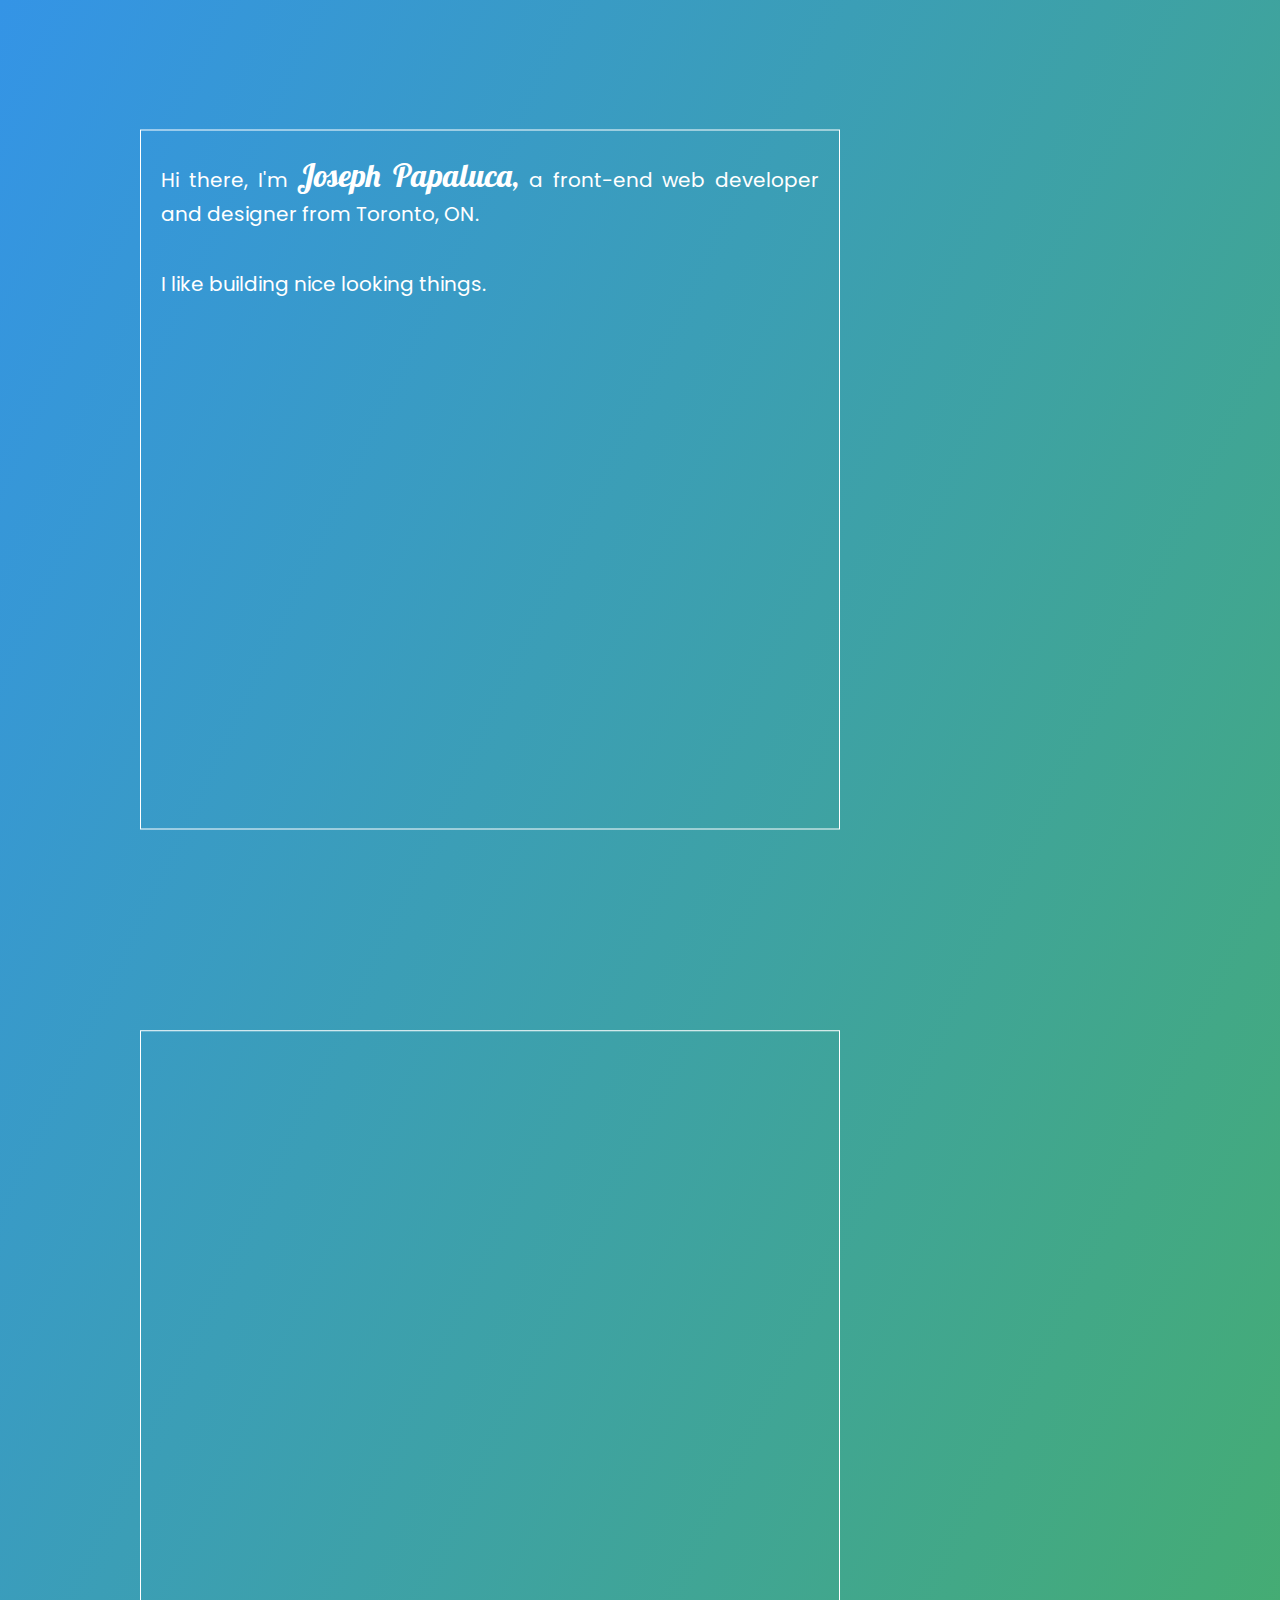
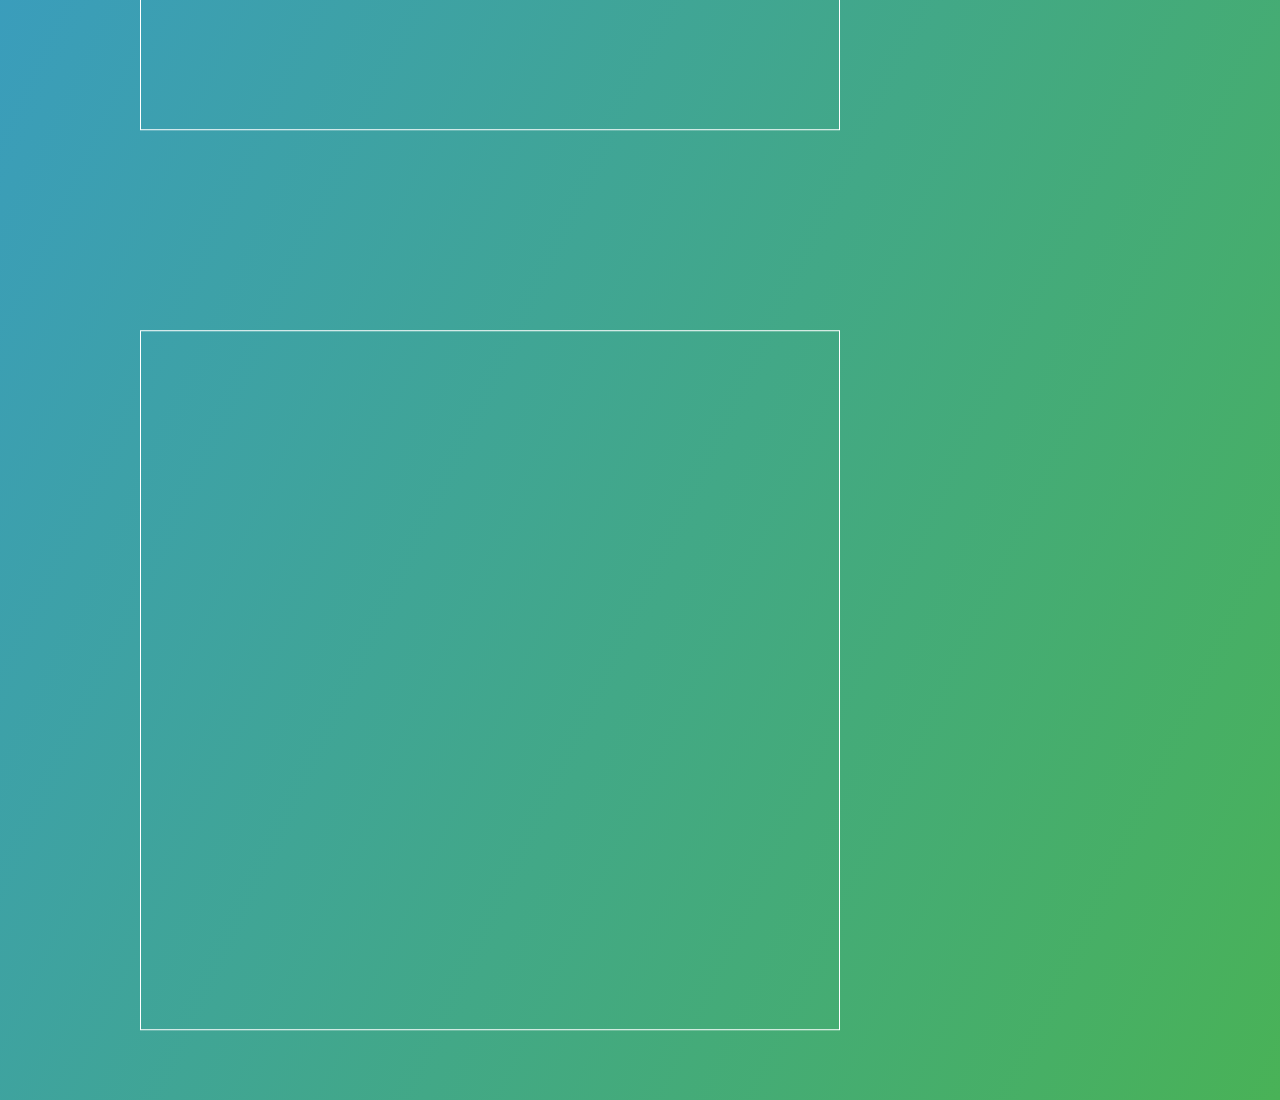
==== commit d2def816: "some spacing work" ====
--- a/index.html
+++ b/index.html
@@ -7,7 +7,8 @@
     <meta name="viewport" content="width=device-width, initial-scale=1.0">
 
     <link rel="stylesheet" type="text/css" href="index.css">
-    <link href="https://fonts.googleapis.com/css?family=Lobster|Raleway" rel="stylesheet">
+    <link href="https://fonts.googleapis.com/css?family=Lobster&subset=all" rel="stylesheet">
+    <link href="https://fonts.googleapis.com/css?family=Poppins" rel="stylesheet">
 
     <script src="https://ajax.googleapis.com/ajax/libs/jquery/3.2.1/jquery.min.js"></script>
     <script src="jquery.scrollify.min.js"></script>
@@ -32,7 +33,11 @@
 
               <p>
                 Hi there, I'm <span class="keyword">Joseph Papaluca,</span> a front-end
-                web developer and designer from Toronto, ON. test test test.
+                web developer and designer from Toronto, ON.
+              </p>
+
+              <p>
+                I like building nice looking things. 
               </p>
 
             </article>
--- a/index.css
+++ b/index.css
@@ -38,25 +38,31 @@
   grid-column: 1;
   grid-row: 1 / 8;
 
-  padding: 20px;
+
   border: 1px solid white;
 
   text-align: justify;
-  font-family: 'Raleway';
-  font-size: 20px;
+  font-family: 'Poppins';
+  font-size: 1.25rem;
+  line-height: 1.5;
   color: white;
+}
+
+article > p {
+    padding: 20px;
 }
 
 .keyword {
   font-family: 'Lobster', cursive;
-  font-size: 36px;
+  font-size: 2rem;
+  line-height: 1.5;
   color: white;
 }
 
 aside {
   grid-column: 2;
   grid-row: 1 / 8;
-  background: teal;
+  /*background: teal;*/
 }
 
 /* MENU STYLES: */
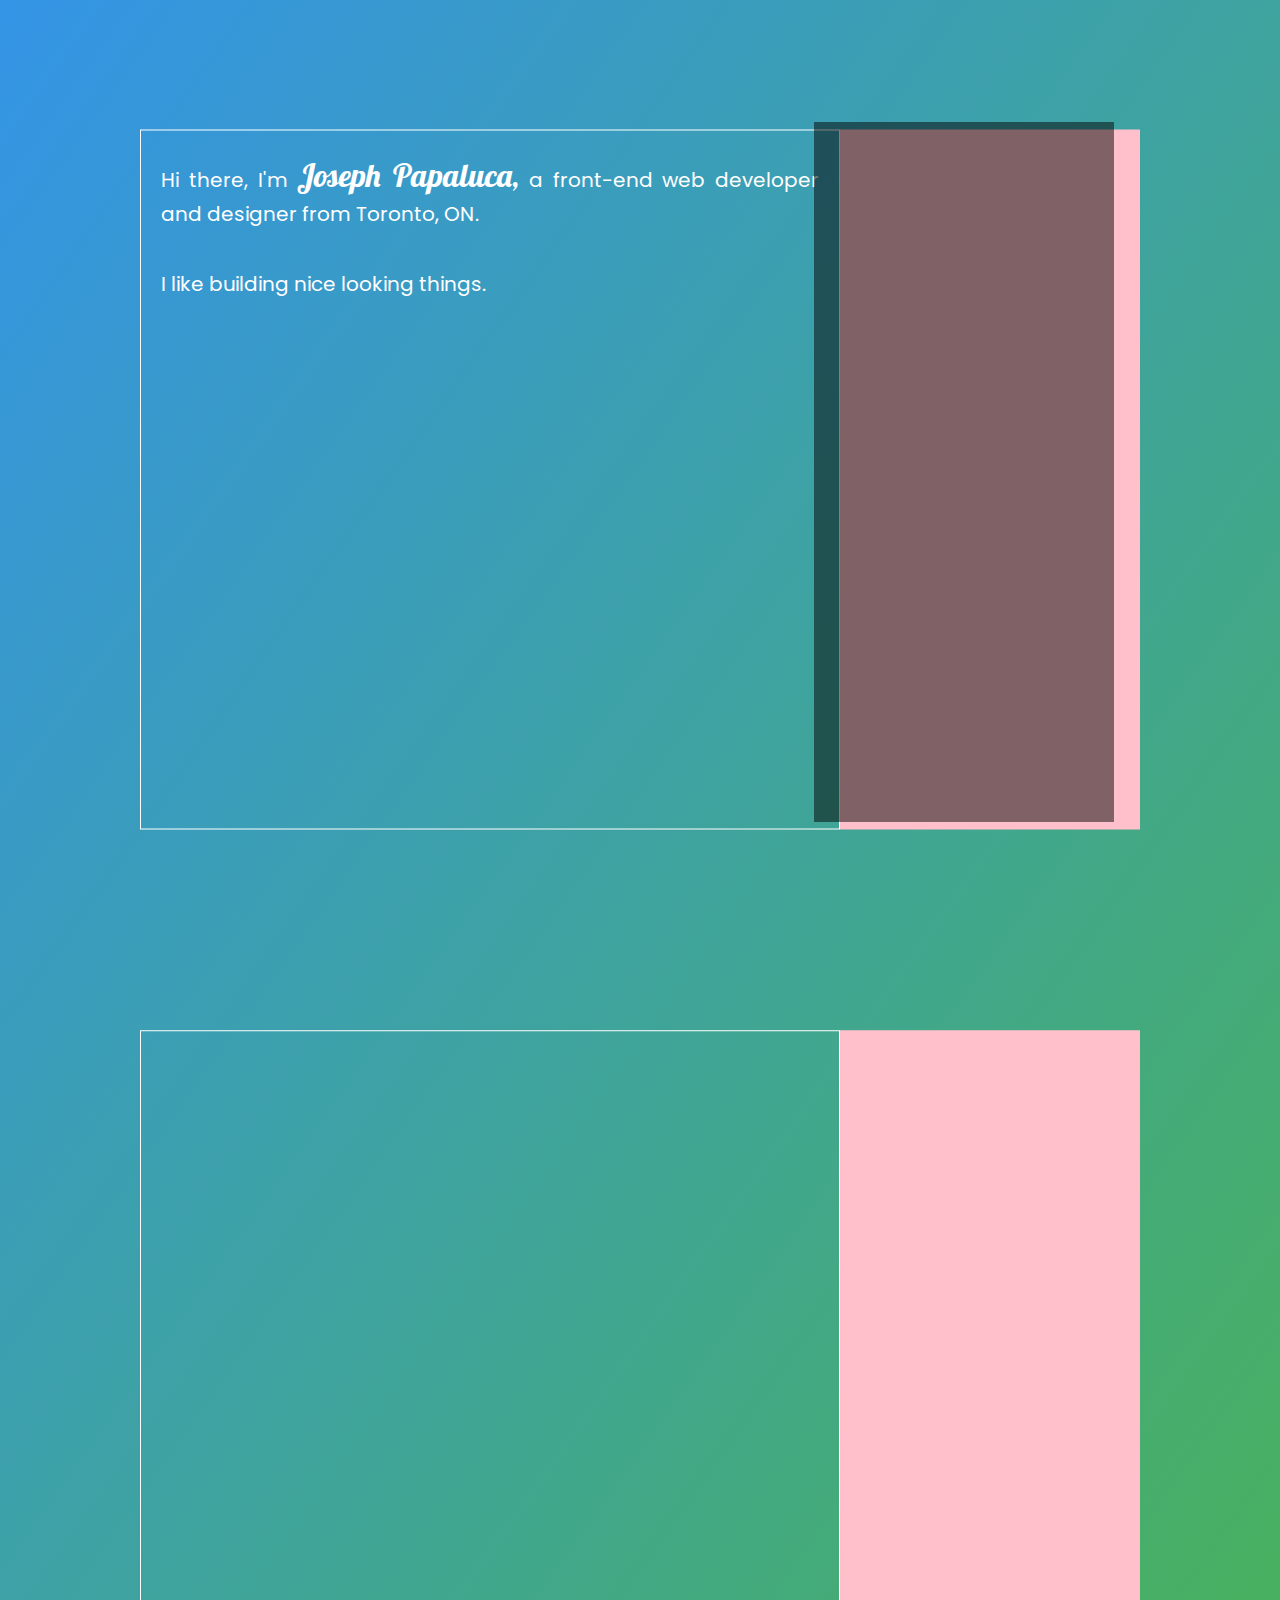
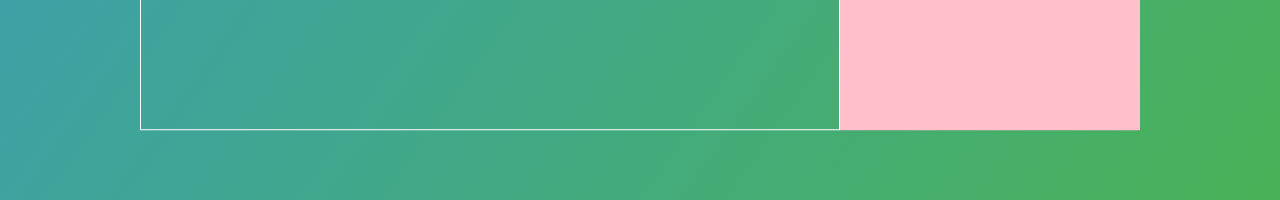
==== commit e5687d7e: "added photo container; have some ideas" ====
--- a/index.html
+++ b/index.html
@@ -37,7 +37,7 @@
               </p>
 
               <p>
-                I like building nice looking things. 
+                I like building nice looking things.
               </p>
 
             </article>
@@ -73,26 +73,9 @@
 
       </section>
 
-      <!-- about -->
-      <section data-section-name="About">
-
-        <div class="wrapper about">
-
-          <div class="grid-container">
-
-            <article>
-
-            </article>
-
-            <aside>
-
-            </aside>
-
-          </div>
-
-        </div>
-
-      </section>
+      <div class="img-container">
+        <!-- image goes here -->
+      </div>
 
     </main>
 
--- a/index.css
+++ b/index.css
@@ -19,6 +19,15 @@
   height: 100%;
   width: 1000px;
   margin: auto;
+}
+
+.img-container {
+  position: fixed;
+  height: 700px;
+  width: 300px;
+  top: 13.6%;
+  right: 13%;
+  background: rgba(1, 1, 1, 0.5);
 }
 
 /* SECTION STYLES: */
@@ -62,7 +71,7 @@
 aside {
   grid-column: 2;
   grid-row: 1 / 8;
-  /*background: teal;*/
+  background: pink;
 }
 
 /* MENU STYLES: */
